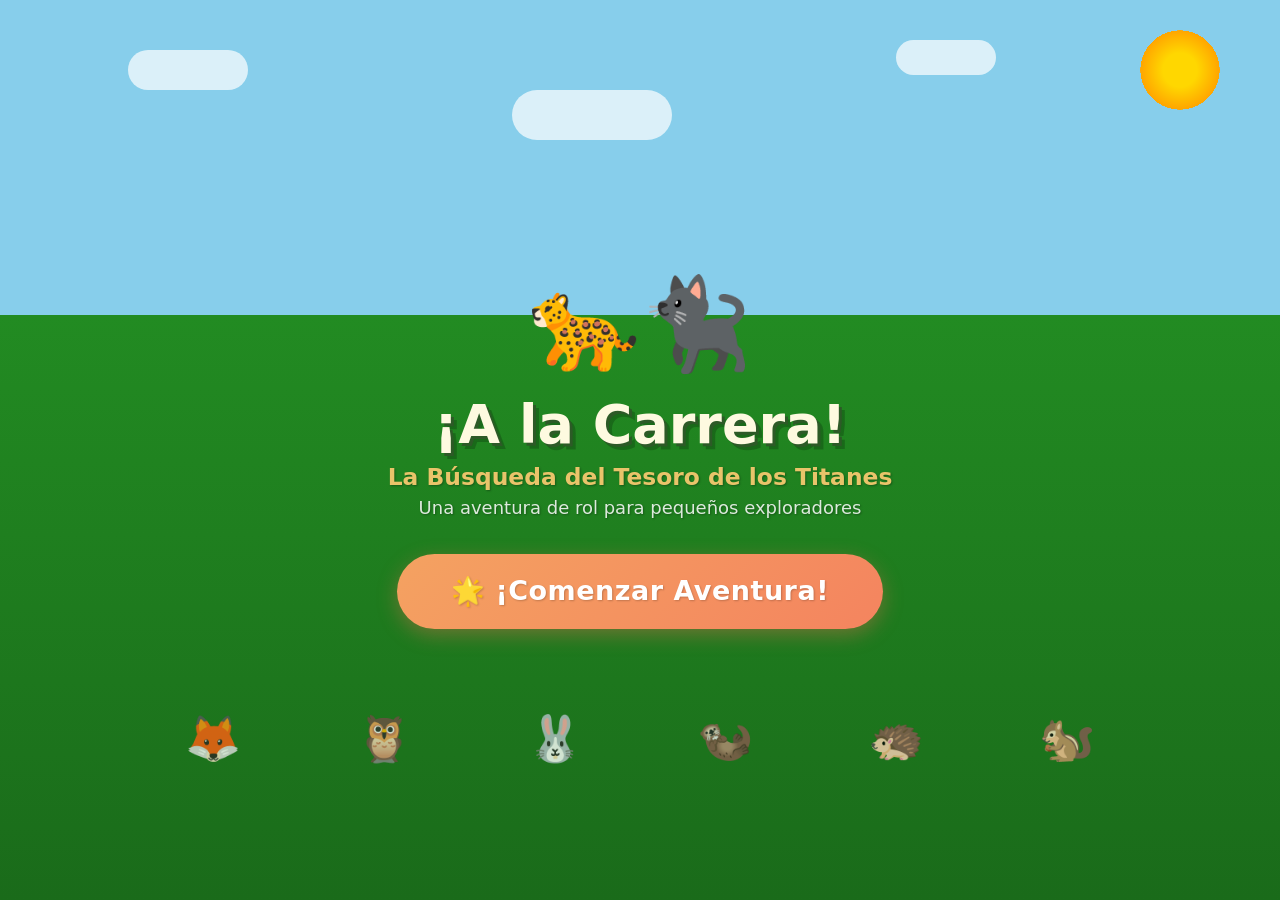
==== index.html @ 9d749896 "feat: add dual GM dashboard + player projection system Transform the game from single-screen to a pr" ====
<!DOCTYPE html>
<html lang="es">
<head>
    <meta charset="UTF-8">
    <meta name="viewport" content="width=device-width, initial-scale=1.0, maximum-scale=1.0, user-scalable=no">
    <title>¡A la Carrera! - Aventura de Rol</title>
    <meta name="description" content="Juego de rol interactivo basado en ¡A la Carrera! (Scurry!) de Devir">
    <meta name="apple-mobile-web-app-capable" content="yes">
    <meta name="apple-mobile-web-app-status-bar-style" content="black-translucent">
    <meta name="theme-color" content="#2d5a27">
    <link rel="icon" href="data:image/svg+xml,<svg xmlns=%22http://www.w3.org/2000/svg%22 viewBox=%220 0 100 100%22><text y=%22.9em%22 font-size=%2290%22>🐆</text></svg>">
    <link rel="stylesheet" href="css/styles.css">
    <link rel="stylesheet" href="css/animations.css">
    <link rel="stylesheet" href="css/characters.css">
    <link rel="stylesheet" href="css/dice.css">
    <link rel="stylesheet" href="css/adventure.css">
    <link rel="stylesheet" href="css/projection.css">
    <link rel="stylesheet" href="css/gm.css">
</head>
<body>

    <!-- ====== PANTALLA DE TÍTULO ====== -->
    <section id="screen-title" class="screen screen-active">
        <div class="title-cloud"></div>
        <div class="title-cloud"></div>
        <div class="title-cloud"></div>
        <div class="title-sun"></div>

        <div class="title-container">
            <span class="title-emoji">🐆🐈‍⬛</span>
            <h1 class="title-main">¡A la Carrera!</h1>
            <p class="title-sub">La Búsqueda del Tesoro de los Titanes</p>
            <p class="title-desc">Una aventura de rol para pequeños exploradores</p>
            <button id="btn-start" class="btn-primary">🌟 ¡Comenzar Aventura!</button>
        </div>

        <div class="title-creatures">
            <span>🦊</span>
            <span>🦉</span>
            <span>🐰</span>
            <span>🦦</span>
            <span>🦔</span>
            <span>🐿️</span>
        </div>
    </section>

    <!-- ====== PANTALLA DE PERSONAJES ====== -->
    <section id="screen-characters" class="screen">
        <div class="content-wrapper">
            <h2 class="section-title">🐾 Elige a tus Bestias 🐾</h2>

            <div class="player-slots">
                <div id="player-slot-1" class="player-slot active-slot">
                    <div class="slot-empty">
                        <div class="slot-number">Jugador 1</div>
                        <div class="slot-hint">Elige un personaje</div>
                    </div>
                </div>
                <div id="player-slot-2" class="player-slot">
                    <div class="slot-empty">
                        <div class="slot-number">Jugador 2</div>
                        <div class="slot-hint">Elige un personaje</div>
                    </div>
                </div>
            </div>

            <div id="character-grid" class="character-grid"></div>

            <div class="start-section">
                <button id="btn-start-adventure" class="btn-start-adventure" disabled>
                    🏁 ¡Formar equipo!
                </button>
            </div>
        </div>
    </section>

    <!-- ====== PANTALLA DE EQUIPO ====== -->
    <section id="screen-team" class="screen">
        <div class="content-wrapper">
            <h2 class="section-title">⚔️ Tu Equipo de Aventura ⚔️</h2>
            <div id="team-summary" class="team-summary"></div>
            <div class="team-actions">
                <button id="btn-back-characters" class="btn-secondary">← Cambiar equipo</button>
                <button id="btn-confirm-team" class="btn-confirm-team">🚀 ¡Empezar la Carrera!</button>
            </div>
        </div>
    </section>

    <!-- ====== PANTALLA DE ESCENA - GM DASHBOARD ====== -->
    <section id="screen-scene" class="screen">
        <!-- Background layer (subtle in GM mode) -->
        <div id="scene-background" class="scene-background" style="opacity: 0.3;"></div>

        <!-- Content layer -->
        <div class="scene-content" style="background: rgba(0,0,0,0.5);">
            <!-- GM Header -->
            <div class="gm-header">
                <div class="gm-header-left">
                    <div id="gm-die-display" class="die-indicator die-d8">🎲 <span>d8</span></div>
                    <div class="clock-container">
                        <span class="clock-label">Reloj:</span>
                        <div id="gm-clock-display"></div>
                    </div>
                    <span id="gm-scene-indicator" class="gm-scene-indicator">Escena 1/5</span>
                </div>
                <div class="gm-header-center">
                    <span id="gm-connection-status" class="connection-status disconnected">🔴 Sin conexión</span>
                    <button id="btn-open-player" class="btn-open-player">📺 Abrir Vista Jugadores</button>
                    <button id="btn-resend-state" class="btn-gm-small" title="Reenviar estado actual al jugador">🔄 Reenviar</button>
                </div>
                <div class="gm-header-right">
                    <button id="btn-mute" class="btn-icon" title="Silenciar">🔊</button>
                </div>
            </div>

            <!-- GM Dashboard -->
            <div class="gm-dashboard">
                <!-- Left Panel: Narrative -->
                <div class="gm-panel-left">
                    <!-- Current Scene -->
                    <div class="gm-card">
                        <div class="gm-card-title">📖 Escena Actual</div>
                        <h3 id="gm-scene-title" style="color: white; margin-bottom: 0.5rem; font-size: 1.1rem;"></h3>
                        <div id="gm-narrative" class="gm-narrative-text"></div>
                        <button id="btn-send-narrative" class="btn-send-narrative">📤 Enviar narrativa a jugadores</button>
                    </div>

                    <!-- GM Notes -->
                    <div class="gm-card">
                        <div class="gm-card-title">📋 Notas del GM</div>
                        <div id="gm-notes" class="gm-notes-text"></div>
                    </div>

                    <!-- Team Tags -->
                    <div class="gm-card">
                        <div class="gm-card-title">🏷️ Tags del Equipo</div>
                        <div id="gm-team-tags" class="gm-team-tags"></div>
                    </div>

                    <!-- Custom Text -->
                    <div class="gm-card">
                        <div class="gm-card-title">✏️ Texto Personalizado</div>
                        <textarea id="gm-custom-text" class="gm-custom-textarea" placeholder="Escribe algo para narrar a los jugadores..."></textarea>
                        <button id="btn-send-custom" class="btn-send-narrative">📤 Enviar texto</button>
                    </div>
                </div>

                <!-- Right Panel: Controls -->
                <div class="gm-panel-right">
                    <!-- Status & Clock -->
                    <div class="gm-card">
                        <div class="gm-card-title">📊 Estado</div>
                        <div class="gm-status-row">
                            <div class="gm-status-item">
                                🎲 Dado: <strong id="gm-current-die">d8</strong>
                            </div>
                            <div class="gm-status-item">
                                ⏰ Reloj:
                                <div id="gm-status-clock" class="clock-container" style="display:inline-flex;gap:0.2rem;"></div>
                            </div>
                            <div class="gm-clock-controls">
                                <button id="btn-clock-fill" class="btn-gm-small">+1</button>
                                <button id="btn-clock-empty" class="btn-gm-small">-1</button>
                                <button id="btn-clock-reset" class="btn-gm-small">↺</button>
                            </div>
                        </div>
                    </div>

                    <!-- Scene Options -->
                    <div class="gm-card">
                        <div class="gm-card-title">🎯 Opciones de la Escena</div>
                        <div id="gm-options"></div>
                    </div>

                    <!-- Dice -->
                    <div class="gm-card">
                        <div class="gm-card-title">🎲 Dados</div>
                        <div id="gm-last-roll"></div>
                        <div class="gm-dice-controls">
                            <button id="btn-roll-dice" class="btn-roll-dice">🎲 Tirar dado</button>
                            <label class="gm-advantage-check">
                                <input type="checkbox" id="gm-advantage-check"> Ventaja
                            </label>
                        </div>
                        <div class="gm-manual-results">
                            <span style="font-size:0.7rem;color:rgba(255,255,255,0.4);margin-right:0.3rem;">Manual:</span>
                            <button class="btn-manual-result btn-manual-critico" data-result="critico">⭐ Crítico</button>
                            <button class="btn-manual-result btn-manual-exito" data-result="exito">✅ Éxito</button>
                            <button class="btn-manual-result btn-manual-complicacion" data-result="complicacion">⚠️ Complicación</button>
                            <button class="btn-manual-result btn-manual-juerga" data-result="juerga">🎪 Juerga</button>
                        </div>
                        <div id="gm-dice-history" class="gm-dice-history" style="margin-top:0.5rem;"></div>
                    </div>

                    <!-- Navigation -->
                    <div class="gm-card">
                        <div class="gm-card-title">🧭 Navegación</div>
                        <div class="gm-nav-row">
                            <select id="gm-scene-select" class="gm-scene-select">
                                <option value="scene1">1 - El Mapa Misterioso</option>
                                <option value="scene2">2 - El Río Rugiente</option>
                                <option value="scene3">3 - El Túnel de los Susurros</option>
                                <option value="scene4">4 - La Guarida del Tejón</option>
                                <option value="scene5">5 - El Tesoro de los Titanes</option>
                                <option value="victoria">🏆 Victoria</option>
                            </select>
                            <button id="btn-go-scene" class="btn-go-scene">Ir →</button>
                        </div>
                    </div>

                    <!-- Quick Actions -->
                    <div class="gm-card">
                        <div class="gm-card-title">⚡ Acciones Rápidas</div>
                        <div class="gm-quick-actions">
                            <button class="btn-quick" id="btn-quick-confetti">🎉 Confetti</button>
                            <button class="btn-quick" id="btn-quick-triumph">🎺 Fanfarria</button>
                            <button class="btn-quick" id="btn-quick-success">✅ Éxito SFX</button>
                            <button class="btn-quick" id="btn-quick-failure">⚠️ Fallo SFX</button>
                            <button class="btn-quick" id="btn-quick-hijinx">🎪 Juerga SFX</button>
                            <button class="btn-quick" id="btn-quick-critical">⭐ Crítico SFX</button>
                            <button class="btn-quick" id="btn-quick-transition">🎵 Transición</button>
                            <button class="btn-quick" id="btn-quick-suspense">😨 Suspenso</button>
                        </div>
                        <div class="gm-quick-actions" style="margin-top:0.4rem;">
                            <button class="btn-quick btn-ambient" data-ambient="forest">🌲 Bosque</button>
                            <button class="btn-quick btn-ambient" data-ambient="river">🌊 Río</button>
                            <button class="btn-quick btn-ambient" data-ambient="tunnel">🌑 Túnel</button>
                            <button class="btn-quick btn-ambient" data-ambient="den">🦡 Guarida</button>
                            <button class="btn-quick btn-ambient" data-ambient="treasure">💎 Tesoro</button>
                            <button class="btn-quick btn-ambient" data-ambient="victory">🏆 Victoria</button>
                        </div>
                    </div>

                    <!-- Juergas Library -->
                    <div class="gm-card">
                        <div class="gm-card-title">🎪 Biblioteca de Juergas</div>
                        <div id="gm-juergas" class="gm-quick-actions"></div>
                    </div>

                    <!-- Game Log -->
                    <div class="gm-card">
                        <div class="gm-card-title">📜 Registro</div>
                        <div id="gm-log" class="gm-log"></div>
                    </div>
                </div>
            </div>

            <!-- Bottom Bar -->
            <div class="gm-bottom-bar">
                <div class="gm-volume-controls">
                    <div class="gm-volume-group">
                        <span class="gm-volume-label">🎵 Ambiente</span>
                        <input type="range" id="ambient-volume" class="gm-volume-slider" min="0" max="100" value="30">
                    </div>
                    <div class="gm-volume-group">
                        <span class="gm-volume-label">🔔 SFX</span>
                        <input type="range" id="sfx-volume" class="gm-volume-slider" min="0" max="100" value="50">
                    </div>
                </div>
                <div class="gm-shortcuts">
                    <kbd>Espacio</kbd> Dado &nbsp; <kbd>N</kbd> Narrativa &nbsp; <kbd>C</kbd> Opciones &nbsp; <kbd>R</kbd> Reenviar &nbsp; <kbd>M</kbd> Mute &nbsp; <kbd>1</kbd>-<kbd>5</kbd> Escena
                </div>
            </div>
        </div>

        <!-- Confetti overlay (for GM preview) -->
        <div id="confetti-container"></div>
    </section>

    <!-- Scripts -->
    <script src="js/data/bestiary.js"></script>
    <script src="js/data/scenes.js"></script>
    <script src="js/audio.js"></script>
    <script src="js/dice.js"></script>
    <script src="js/clock.js"></script>
    <script src="js/characters.js"></script>
    <script src="js/sync.js"></script>
    <script src="js/adventure.js"></script>
    <script src="js/app.js"></script>
</body>
</html>
---- css/styles.css ----
/* === Variables y Reset Global === */
:root {
    --green-dark: #2d5a27;
    --green-mid: #4a7c3f;
    --green-light: #7fb069;
    --gold: #f4a261;
    --gold-light: #e9c46a;
    --blue-dark: #1a1a2e;
    --blue-mid: #16213e;
    --blue-light: #457b9d;
    --red: #e76f51;
    --red-light: #f4845f;
    --purple: #6c3d8e;
    --white: #fefae0;
    --white-pure: #ffffff;
    --text: #264653;
    --text-light: #5a7d8f;
    --shadow: rgba(0, 0, 0, 0.15);
    --radius: 16px;
    --radius-sm: 10px;
    --font: 'Segoe UI', 'Comic Sans MS', 'Trebuchet MS', system-ui, sans-serif;
}

*, *::before, *::after {
    box-sizing: border-box;
    margin: 0;
    padding: 0;
}

html {
    font-size: 18px;
    scroll-behavior: smooth;
}

body {
    font-family: var(--font);
    background: linear-gradient(135deg, var(--green-dark) 0%, var(--green-mid) 50%, var(--green-light) 100%);
    color: var(--text);
    min-height: 100vh;
    overflow-x: hidden;
    -webkit-font-smoothing: antialiased;
}

/* === Screen System === */
.screen {
    display: none;
    min-height: 100vh;
    flex-direction: column;
    animation: fadeIn 0.4s ease-out;
}

.screen-active {
    display: flex;
}

/* === Buttons Base === */
button {
    font-family: var(--font);
    cursor: pointer;
    border: none;
    outline: none;
    transition: transform 0.15s, box-shadow 0.15s, opacity 0.15s;
    -webkit-tap-highlight-color: transparent;
}

button:active:not(:disabled) {
    transform: scale(0.95);
}

button:disabled {
    opacity: 0.4;
    cursor: not-allowed;
}

/* === Title Screen === */
#screen-title {
    justify-content: center;
    align-items: center;
    text-align: center;
    background: linear-gradient(180deg, #87CEEB 0%, #87CEEB 35%, #228B22 35%, #1a6b1a 100%);
    padding: 2rem;
    position: relative;
    overflow: hidden;
}

.title-container {
    z-index: 2;
    position: relative;
}

.title-emoji {
    font-size: 5rem;
    margin-bottom: 1rem;
    animation: bounce 2s infinite;
    display: block;
}

.title-main {
    font-size: 3rem;
    font-weight: 900;
    color: var(--white);
    text-shadow: 3px 3px 0 var(--green-dark), 6px 6px 0 rgba(0,0,0,0.2);
    margin-bottom: 0.5rem;
    line-height: 1.1;
}

.title-sub {
    font-size: 1.3rem;
    color: var(--gold-light);
    font-weight: 600;
    margin-bottom: 0.3rem;
    text-shadow: 1px 1px 2px rgba(0,0,0,0.3);
}

.title-desc {
    font-size: 1rem;
    color: rgba(255,255,255,0.85);
    margin-bottom: 2rem;
    text-shadow: 1px 1px 2px rgba(0,0,0,0.3);
}

.btn-primary {
    background: linear-gradient(135deg, var(--gold) 0%, var(--red-light) 100%);
    color: white;
    font-size: 1.5rem;
    font-weight: 800;
    padding: 1.2rem 3rem;
    border-radius: 50px;
    box-shadow: 0 6px 20px rgba(231, 111, 81, 0.4);
    text-shadow: 1px 1px 2px rgba(0,0,0,0.2);
    letter-spacing: 0.5px;
}

.btn-primary:hover:not(:disabled) {
    transform: scale(1.05);
    box-shadow: 0 8px 25px rgba(231, 111, 81, 0.5);
}

/* Sun decoration */
.title-sun {
    position: absolute;
    top: 30px;
    right: 60px;
    width: 80px;
    height: 80px;
    background: radial-gradient(circle, #FFD700 30%, #FFA500 70%, transparent 70%);
    border-radius: 50%;
    z-index: 1;
    animation: glow 3s infinite alternate;
}

/* Cloud decorations */
.title-cloud {
    position: absolute;
    background: white;
    border-radius: 50px;
    z-index: 1;
    opacity: 0.7;
}

.title-cloud:nth-child(1) {
    width: 120px; height: 40px; top: 50px; left: 10%;
    animation: floatCloud 15s linear infinite;
}

.title-cloud:nth-child(2) {
    width: 160px; height: 50px; top: 90px; left: 40%;
    animation: floatCloud 20s linear infinite;
    animation-delay: -5s;
}

.title-cloud:nth-child(3) {
    width: 100px; height: 35px; top: 40px; left: 70%;
    animation: floatCloud 18s linear infinite;
    animation-delay: -10s;
}

/* Forest footer creatures */
.title-creatures {
    position: absolute;
    bottom: 15%;
    left: 0;
    right: 0;
    font-size: 2.5rem;
    z-index: 1;
    display: flex;
    justify-content: space-around;
    padding: 0 10%;
    opacity: 0.8;
}

/* === Shared Layout === */
.content-wrapper {
    max-width: 900px;
    margin: 0 auto;
    padding: 1.5rem;
    width: 100%;
}

.section-title {
    font-size: 1.8rem;
    font-weight: 800;
    color: var(--white);
    text-align: center;
    text-shadow: 2px 2px 0 rgba(0,0,0,0.2);
    margin-bottom: 1.5rem;
}

/* === Scrollbar === */
::-webkit-scrollbar {
    width: 8px;
}

::-webkit-scrollbar-track {
    background: rgba(0,0,0,0.1);
    border-radius: 4px;
}

::-webkit-scrollbar-thumb {
    background: rgba(0,0,0,0.3);
    border-radius: 4px;
}

/* === Footer === */
.game-credits {
    text-align: center;
    padding: 1rem;
    color: rgba(255,255,255,0.5);
    font-size: 0.75rem;
}

/* === Confetti Container === */
#confetti-container {
    display: none;
    position: fixed;
    top: 0;
    left: 0;
    width: 100%;
    height: 100%;
    pointer-events: none;
    z-index: 1000;
    overflow: hidden;
}
---- css/animations.css ----
/* === Animaciones === */

@keyframes fadeIn {
    from { opacity: 0; }
    to { opacity: 1; }
}

@keyframes fadeOut {
    from { opacity: 1; }
    to { opacity: 0; }
}

@keyframes slideUp {
    from { opacity: 0; transform: translateY(20px); }
    to { opacity: 1; transform: translateY(0); }
}

@keyframes popIn {
    0% { opacity: 0; transform: scale(0.5); }
    70% { transform: scale(1.1); }
    100% { opacity: 1; transform: scale(1); }
}

@keyframes bounce {
    0%, 100% { transform: translateY(0); }
    50% { transform: translateY(-12px); }
}

@keyframes pulse {
    0%, 100% { opacity: 1; }
    50% { opacity: 0.7; }
}

@keyframes glow {
    from { box-shadow: 0 0 20px rgba(255, 215, 0, 0.4); }
    to { box-shadow: 0 0 40px rgba(255, 215, 0, 0.8); }
}

@keyframes shake {
    0%, 100% { transform: translateX(0); }
    10%, 50%, 90% { transform: translateX(-4px); }
    30%, 70% { transform: translateX(4px); }
}

@keyframes jiggle {
    0%, 100% { transform: rotate(0deg); }
    25% { transform: rotate(-5deg); }
    75% { transform: rotate(5deg); }
}

@keyframes dieRoll {
    0% { transform: rotate(0deg) scale(1); }
    25% { transform: rotate(90deg) scale(0.9); }
    50% { transform: rotate(180deg) scale(1.1); }
    75% { transform: rotate(270deg) scale(0.9); }
    100% { transform: rotate(360deg) scale(1); }
}

@keyframes clockPulse {
    0% { transform: scale(1); }
    50% { transform: scale(1.4); box-shadow: 0 0 15px rgba(244, 162, 97, 0.8); }
    100% { transform: scale(1); }
}

@keyframes sway {
    0%, 100% { transform: translateX(0); }
    50% { transform: translateX(10px); }
}

@keyframes waveFlow {
    0% { transform: translateX(-100%); }
    100% { transform: translateX(100%); }
}

@keyframes firefly {
    0%, 100% { opacity: 0.2; transform: translate(0, 0); }
    25% { opacity: 0.8; transform: translate(10px, -15px); }
    50% { opacity: 0.3; transform: translate(20px, 5px); }
    75% { opacity: 0.9; transform: translate(-5px, -10px); }
}

@keyframes grumble {
    0%, 100% { transform: translateX(-50%) rotate(0); }
    25% { transform: translateX(-50%) rotate(-3deg); }
    75% { transform: translateX(-50%) rotate(3deg); }
}

@keyframes sparkle {
    0%, 100% { opacity: 0.3; transform: translate(-50%, -50%) scale(1); }
    50% { opacity: 0.8; transform: translate(-50%, -50%) scale(1.2); }
}

@keyframes treasureGlow {
    from { filter: brightness(0.9); }
    to { filter: brightness(1.1); }
}

@keyframes twinkle {
    from { opacity: 0.3; }
    to { opacity: 0.7; }
}

@keyframes blink {
    0%, 50% { opacity: 1; }
    51%, 100% { opacity: 0; }
}

@keyframes floatCloud {
    from { transform: translateX(-200px); }
    to { transform: translateX(calc(100vw + 200px)); }
}

/* === Floating Leaves === */
@keyframes leafFall {
    0% {
        transform: translateY(-20px) rotate(0deg) translateX(0);
        opacity: 0;
    }
    10% {
        opacity: 0.7;
    }
    50% {
        transform: translateY(50vh) rotate(180deg) translateX(40px);
    }
    100% {
        transform: translateY(100vh) rotate(360deg) translateX(-20px);
        opacity: 0;
    }
}

.floating-leaf {
    position: absolute;
    top: -20px;
    animation: leafFall linear infinite;
    pointer-events: none;
    z-index: 1;
}

/* === Fireflies === */
@keyframes fireflyGlow {
    0%, 100% {
        opacity: 0;
        transform: translate(0, 0) scale(0.5);
        box-shadow: none;
    }
    30% {
        opacity: 1;
        transform: translate(8px, -12px) scale(1);
        box-shadow: 0 0 8px 3px rgba(200, 255, 100, 0.6);
    }
    50% {
        opacity: 0.6;
        transform: translate(15px, -5px) scale(0.8);
    }
    70% {
        opacity: 1;
        transform: translate(-5px, -15px) scale(1);
        box-shadow: 0 0 10px 4px rgba(200, 255, 100, 0.8);
    }
}

.bg-firefly {
    position: absolute;
    width: 6px;
    height: 6px;
    border-radius: 50%;
    background: #c8ff64;
    animation: fireflyGlow ease-in-out infinite;
    pointer-events: none;
    z-index: 1;
}

/* === Sparkles === */
@keyframes sparkleFloat {
    0%, 100% {
        opacity: 0;
        transform: scale(0.5) translateY(0);
    }
    30% {
        opacity: 1;
        transform: scale(1.2) translateY(-10px);
    }
    60% {
        opacity: 0.7;
        transform: scale(0.9) translateY(-20px);
    }
}

.bg-sparkle {
    position: absolute;
    animation: sparkleFloat ease-in-out infinite;
    pointer-events: none;
    z-index: 1;
}

/* === Water Splashes === */
@keyframes splashUp {
    0%, 100% {
        opacity: 0;
        transform: translateY(0) scale(0.5);
    }
    30% {
        opacity: 0.8;
        transform: translateY(-20px) scale(1);
    }
    60% {
        opacity: 0.4;
        transform: translateY(-30px) scale(0.8);
    }
}

.bg-splash {
    position: absolute;
    animation: splashUp ease-in-out infinite;
    pointer-events: none;
    z-index: 1;
    font-size: 1.2rem;
}

/* === Stars === */
@keyframes starTwinkle {
    0%, 100% { opacity: 0.1; transform: scale(0.6); }
    50% { opacity: 1; transform: scale(1.3); }
}

.bg-star {
    position: absolute;
    animation: starTwinkle ease-in-out infinite;
    pointer-events: none;
    z-index: 1;
}

/* === Scene Transition === */
.scene-transitioning {
    opacity: 0;
    transition: opacity 0.3s ease;
}

.scene-content {
    transition: opacity 0.3s ease;
}

/* === Confetti === */
.confetti-piece {
    position: absolute;
    top: -10px;
    border-radius: 2px;
    animation: confettiFall linear forwards;
}

.confetti-circle {
    border-radius: 50%;
}

.confetti-strip {
    border-radius: 1px;
    width: 4px !important;
    height: 12px !important;
}

@keyframes confettiFall {
    0% {
        transform: translateY(0) rotate(0deg) scale(1);
        opacity: 1;
    }
    25% {
        transform: translateY(25vh) rotate(180deg) translateX(30px) scale(1.1);
    }
    50% {
        transform: translateY(50vh) rotate(360deg) translateX(-20px) scale(0.9);
    }
    75% {
        transform: translateY(75vh) rotate(540deg) translateX(15px) scale(0.8);
        opacity: 0.7;
    }
    100% {
        transform: translateY(100vh) rotate(720deg) translateX(-10px) scale(0.5);
        opacity: 0;
    }
}

/* === Screen Transitions === */
.screen {
    animation: fadeIn 0.4s ease-out;
}

/* === Choice button slide in === */
#scene-choices {
    transition: opacity 0.5s ease;
}
---- css/characters.css ----
/* === Character Creator Screen === */
#screen-characters {
    background: linear-gradient(180deg, var(--green-dark) 0%, var(--green-mid) 100%);
    padding-bottom: 2rem;
}

/* === Player Slots === */
.player-slots {
    display: flex;
    gap: 1rem;
    margin-bottom: 1.5rem;
    justify-content: center;
}

.player-slot {
    flex: 1;
    max-width: 220px;
    min-height: 120px;
    border-radius: var(--radius);
    border: 3px dashed rgba(255,255,255,0.4);
    display: flex;
    align-items: center;
    justify-content: center;
    cursor: pointer;
    transition: all 0.3s;
    background: rgba(255,255,255,0.05);
}

.player-slot.active-slot {
    border-color: var(--gold);
    border-style: solid;
    box-shadow: 0 0 15px rgba(244, 162, 97, 0.4);
}

.player-slot.has-character {
    border-style: solid;
    border-color: var(--animal-color, var(--gold));
    background: rgba(255,255,255,0.1);
}

.slot-empty {
    text-align: center;
    color: rgba(255,255,255,0.6);
}

.slot-number {
    font-size: 1rem;
    font-weight: 700;
    margin-bottom: 0.3rem;
}

.slot-hint {
    font-size: 0.8rem;
    opacity: 0.7;
}

.slot-filled {
    text-align: center;
    padding: 0.8rem;
}

.slot-emoji {
    font-size: 2.5rem;
    display: block;
    margin-bottom: 0.3rem;
}

.slot-name {
    font-size: 1.1rem;
    font-weight: 700;
    color: var(--white);
}

.slot-species {
    font-size: 0.8rem;
    color: rgba(255,255,255,0.7);
}

/* === Character Grid === */
.character-grid {
    display: grid;
    grid-template-columns: repeat(auto-fill, minmax(180px, 1fr));
    gap: 1rem;
    margin-bottom: 1.5rem;
}

/* === Character Cards === */
.character-card {
    background: linear-gradient(145deg, var(--animal-color-light, #fff) 0%, white 100%);
    border-radius: var(--radius);
    padding: 1.2rem;
    text-align: center;
    cursor: pointer;
    transition: all 0.25s;
    border: 3px solid transparent;
    box-shadow: 0 4px 12px var(--shadow);
    position: relative;
    overflow: hidden;
}

.character-card::before {
    content: '';
    position: absolute;
    top: 0;
    left: 0;
    right: 0;
    height: 4px;
    background: var(--animal-color, var(--gold));
}

.character-card:hover {
    transform: translateY(-4px);
    box-shadow: 0 8px 20px var(--shadow);
    border-color: var(--animal-color, var(--gold));
}

.character-card.selected {
    border-color: var(--animal-color, var(--gold));
    box-shadow: 0 0 0 3px var(--animal-color, var(--gold)), 0 8px 20px var(--shadow);
    transform: translateY(-4px);
}

.card-emoji {
    font-size: 3.5rem;
    margin-bottom: 0.5rem;
    display: block;
}

.card-name {
    font-size: 1.2rem;
    font-weight: 800;
    color: var(--text);
    margin-bottom: 0.2rem;
}

.card-species {
    font-size: 0.85rem;
    color: var(--text-light);
    font-weight: 600;
    margin-bottom: 0.3rem;
}

.card-desc {
    font-size: 0.8rem;
    color: var(--text-light);
    line-height: 1.3;
}

.card-badge {
    position: absolute;
    top: 10px;
    right: 10px;
    background: var(--gold);
    color: white;
    font-size: 0.65rem;
    font-weight: 700;
    padding: 3px 8px;
    border-radius: 20px;
    box-shadow: 0 2px 6px rgba(0,0,0,0.15);
}

/* === Start Button === */
.start-section {
    text-align: center;
    padding-top: 0.5rem;
}

.btn-start-adventure {
    background: linear-gradient(135deg, var(--gold) 0%, var(--red) 100%);
    color: white;
    font-size: 1.3rem;
    font-weight: 800;
    padding: 1rem 2.5rem;
    border-radius: 50px;
    box-shadow: 0 6px 20px rgba(231, 111, 81, 0.4);
}

.btn-start-adventure:hover:not(:disabled) {
    transform: scale(1.05);
}

/* === Team Summary Screen === */
#screen-team {
    background: linear-gradient(180deg, var(--green-dark) 0%, var(--blue-dark) 100%);
    justify-content: center;
    padding: 2rem;
}

.team-summary {
    display: flex;
    gap: 1.5rem;
    margin-bottom: 2rem;
    flex-wrap: wrap;
    justify-content: center;
}

.team-card {
    background: white;
    border-radius: var(--radius);
    padding: 1.5rem;
    flex: 1;
    min-width: 280px;
    max-width: 400px;
    box-shadow: 0 8px 24px var(--shadow);
    border-top: 5px solid var(--animal-color, var(--gold));
}

.team-card-header {
    display: flex;
    align-items: center;
    gap: 1rem;
    margin-bottom: 1rem;
    padding-bottom: 1rem;
    border-bottom: 2px solid var(--animal-color-light, #eee);
}

.team-emoji {
    font-size: 3rem;
}

.team-card-header h3 {
    font-size: 1.2rem;
    color: var(--text);
    margin-bottom: 0.2rem;
}

.team-guild {
    font-size: 0.8rem;
    color: var(--text-light);
    font-style: italic;
}

.team-tags {
    display: flex;
    flex-direction: column;
    gap: 0.6rem;
}

.tag {
    display: flex;
    align-items: flex-start;
    gap: 0.6rem;
    padding: 0.5rem;
    border-radius: var(--radius-sm);
    background: rgba(0,0,0,0.03);
}

.tag-icon {
    font-size: 1.3rem;
    flex-shrink: 0;
}

.tag strong {
    color: var(--text);
    font-size: 0.85rem;
}

.tag small {
    color: var(--text-light);
    font-size: 0.75rem;
}

.team-actions {
    text-align: center;
    display: flex;
    gap: 1rem;
    justify-content: center;
    flex-wrap: wrap;
}

.btn-confirm-team {
    background: linear-gradient(135deg, var(--gold) 0%, var(--red) 100%);
    color: white;
    font-size: 1.4rem;
    font-weight: 800;
    padding: 1rem 2.5rem;
    border-radius: 50px;
    box-shadow: 0 6px 20px rgba(231, 111, 81, 0.4);
}

.btn-confirm-team:hover {
    transform: scale(1.05);
}

.btn-secondary {
    background: rgba(255,255,255,0.15);
    color: white;
    font-size: 1rem;
    font-weight: 600;
    padding: 0.8rem 1.5rem;
    border-radius: 50px;
    border: 2px solid rgba(255,255,255,0.3);
}

.btn-secondary:hover {
    background: rgba(255,255,255,0.25);
}

/* Responsive */
@media (max-width: 600px) {
    .character-grid {
        grid-template-columns: repeat(2, 1fr);
        gap: 0.8rem;
    }

    .card-emoji {
        font-size: 2.5rem;
    }

    .card-desc {
        display: none;
    }

    .player-slots {
        flex-direction: row;
    }

    .team-summary {
        flex-direction: column;
        align-items: center;
    }
}
---- css/dice.css ----
/* === Dice System === */
.dice-area {
    text-align: center;
    padding: 1rem 0;
    min-height: 60px;
}

.dice-area.active {
    padding: 1.5rem;
    background: rgba(0,0,0,0.15);
    border-radius: var(--radius);
    margin: 1rem 0;
}

/* === Die Element === */
.die {
    display: inline-flex;
    flex-direction: column;
    align-items: center;
    justify-content: center;
    width: 100px;
    height: 100px;
    background: linear-gradient(145deg, #ffffff 0%, #e8e8e8 100%);
    border-radius: 16px;
    box-shadow: 0 6px 20px rgba(0,0,0,0.2), inset 0 2px 4px rgba(255,255,255,0.8);
    font-weight: 900;
    position: relative;
    margin: 0 auto 1rem;
}

.die-label {
    font-size: 0.75rem;
    color: var(--text-light);
    text-transform: uppercase;
    letter-spacing: 1px;
    margin-bottom: 0.2rem;
}

.die-value {
    font-size: 2.5rem;
    color: var(--text);
    line-height: 1;
}

/* Rolling animation */
.die.rolling {
    animation: dieRoll 0.8s ease-in-out infinite;
}

/* Result states */
.die.settled.result-critico {
    background: linear-gradient(145deg, #ffd700 0%, #ff8c00 100%);
    box-shadow: 0 0 30px rgba(255, 215, 0, 0.5);
}

.die.settled.result-critico .die-value {
    color: white;
    text-shadow: 0 2px 4px rgba(0,0,0,0.3);
}

.die.settled.result-exito {
    background: linear-gradient(145deg, #4ade80 0%, #22c55e 100%);
    box-shadow: 0 0 20px rgba(34, 197, 94, 0.4);
}

.die.settled.result-exito .die-value {
    color: white;
}

.die.settled.result-complicacion {
    background: linear-gradient(145deg, #fbbf24 0%, #f59e0b 100%);
    box-shadow: 0 0 20px rgba(245, 158, 11, 0.4);
}

.die.settled.result-complicacion .die-value {
    color: white;
}

.die.settled.result-juerga {
    background: linear-gradient(145deg, #c084fc 0%, #a855f7 100%);
    box-shadow: 0 0 20px rgba(168, 85, 247, 0.4);
    animation: jiggle 0.5s ease-in-out 2;
}

.die.settled.result-juerga .die-value {
    color: white;
}

/* === Dice Result Banner === */
.dice-result {
    font-size: 1.6rem;
    font-weight: 900;
    padding: 0.5rem 1rem;
    border-radius: var(--radius-sm);
    display: inline-flex;
    align-items: center;
    gap: 0.5rem;
    margin-top: 0.5rem;
    animation: popIn 0.3s ease-out;
}

.dice-result.result-critico {
    color: #92400e;
    background: rgba(255, 215, 0, 0.2);
}

.dice-result.result-exito {
    color: #166534;
    background: rgba(34, 197, 94, 0.2);
}

.dice-result.result-complicacion {
    color: #92400e;
    background: rgba(245, 158, 11, 0.2);
}

.dice-result.result-juerga {
    color: #6b21a8;
    background: rgba(168, 85, 247, 0.2);
}

.result-emoji {
    font-size: 1.8rem;
}

/* === Advantage Badge === */
.advantage-badge {
    font-size: 0.85rem;
    font-weight: 700;
    color: var(--gold);
    background: rgba(244, 162, 97, 0.15);
    padding: 0.3rem 0.8rem;
    border-radius: 20px;
    display: inline-block;
    margin-bottom: 0.5rem;
    animation: pulse 1s ease-in-out 3;
}

/* === Dice Detail (advantage view) === */
.dice-detail {
    font-size: 0.8rem;
    color: rgba(255,255,255,0.7);
    margin-top: 0.5rem;
}

/* === Clock Display === */
.clock-container {
    display: flex;
    align-items: center;
    gap: 0.5rem;
}

.clock-label {
    font-size: 0.75rem;
    color: rgba(255,255,255,0.6);
    font-weight: 600;
}

#clock-display {
    display: flex;
    gap: 4px;
}

.clock-segment {
    width: 20px;
    height: 20px;
    border-radius: 50%;
    border: 2.5px solid rgba(255,255,255,0.5);
    background: transparent;
    transition: all 0.3s;
}

.clock-segment.filled {
    background: var(--gold);
    border-color: var(--gold);
    box-shadow: 0 0 8px rgba(244, 162, 97, 0.5);
}

.clock-segment.just-filled {
    animation: clockPulse 0.5s ease-out;
}

/* === Die Indicator === */
.die-indicator {
    display: flex;
    align-items: center;
    gap: 0.3rem;
    font-size: 1rem;
    font-weight: 700;
    color: white;
    background: rgba(255,255,255,0.15);
    padding: 0.3rem 0.8rem;
    border-radius: 20px;
}

.die-indicator span {
    font-size: 0.85rem;
}

.die-indicator.die-d8 { background: rgba(34, 197, 94, 0.3); }
.die-indicator.die-d6 { background: rgba(245, 158, 11, 0.3); }
.die-indicator.die-d4 { background: rgba(231, 111, 81, 0.3); }
---- css/adventure.css ----
/* === Scene Screen === */
#screen-scene {
    position: relative;
    overflow: hidden;
    min-height: 100vh;
}

/* === Scene Background === */
.scene-background {
    position: fixed;
    top: 0;
    left: 0;
    right: 0;
    bottom: 0;
    z-index: 0;
    transition: opacity 0.8s ease;
}

/* Forest Clearing */
.bg-forest-clearing {
    background: linear-gradient(180deg,
        #87CEEB 0%, #87CEEB 30%,
        #4a7c3f 30%, #2d5a27 60%,
        #1a4a14 100%);
}

.bg-forest-clearing::before {
    content: '🌿🌳🌿🌲🌿🌳🌿';
    position: absolute;
    bottom: 30%;
    left: 0;
    right: 0;
    text-align: center;
    font-size: 3rem;
    letter-spacing: 1rem;
    opacity: 0.4;
    animation: sway 4s ease-in-out infinite;
}

.bg-forest-clearing::after {
    content: '';
    position: absolute;
    top: 10%;
    right: 15%;
    width: 60px;
    height: 60px;
    background: radial-gradient(circle, #FFD700 30%, #FFA500 60%, transparent 70%);
    border-radius: 50%;
    animation: glow 3s infinite alternate;
}

/* River */
.bg-river {
    background: linear-gradient(180deg,
        #87CEEB 0%, #87CEEB 25%,
        #4a7c3f 25%, #2d5a27 45%,
        #2196F3 45%, #1565C0 65%,
        #2d5a27 65%, #1a4a14 100%);
}

.bg-river::before {
    content: '';
    position: absolute;
    top: 45%;
    left: 0;
    right: 0;
    height: 20%;
    background: linear-gradient(90deg,
        transparent 0%, rgba(255,255,255,0.2) 25%,
        transparent 50%, rgba(255,255,255,0.15) 75%, transparent 100%);
    animation: waveFlow 3s linear infinite;
}

.bg-river::after {
    content: '🪨 🪨 🪨 🪨';
    position: absolute;
    top: 50%;
    left: 0;
    right: 0;
    text-align: center;
    font-size: 2rem;
    letter-spacing: 2rem;
    opacity: 0.5;
}

/* Tunnel */
.bg-tunnel {
    background: radial-gradient(ellipse at center,
        #1a2a1a 0%, #0d150d 40%, #050a05 100%);
}

.bg-tunnel::before {
    content: '✨';
    position: absolute;
    top: 30%;
    left: 20%;
    font-size: 1rem;
    animation: firefly 3s ease-in-out infinite;
}

.bg-tunnel::after {
    content: '✨';
    position: absolute;
    top: 60%;
    right: 25%;
    font-size: 0.8rem;
    animation: firefly 4s ease-in-out infinite 1s;
}

/* Den */
.bg-den {
    background: radial-gradient(ellipse at center bottom,
        #8B4513 0%, #654321 40%, #3d2914 70%, #1a1208 100%);
}

.bg-den::before {
    content: '🦡';
    position: absolute;
    bottom: 25%;
    left: 50%;
    transform: translateX(-50%);
    font-size: 4rem;
    animation: grumble 2s ease-in-out infinite;
    opacity: 0.3;
}

/* Treasure */
.bg-treasure {
    background: radial-gradient(ellipse at center,
        #FFD700 0%, #DAA520 20%, #8B6914 40%,
        #2d5a27 60%, #1a4a14 100%);
    animation: treasureGlow 2s ease-in-out infinite alternate;
}

.bg-treasure::before {
    content: '✨💎✨';
    position: absolute;
    top: 50%;
    left: 50%;
    transform: translate(-50%, -50%);
    font-size: 3rem;
    animation: sparkle 1.5s ease-in-out infinite;
    opacity: 0.3;
}

/* Victory */
.bg-victory {
    background: linear-gradient(180deg,
        #1a1a2e 0%, #16213e 30%,
        #0f3460 60%, #533483 100%);
}

.bg-victory::before {
    content: '⭐🌟⭐🌟⭐🌟⭐';
    position: absolute;
    top: 10%;
    left: 0;
    right: 0;
    text-align: center;
    font-size: 2rem;
    letter-spacing: 1rem;
    animation: twinkle 1s ease-in-out infinite alternate;
    opacity: 0.5;
}

/* === Scene Content === */
.scene-content {
    position: relative;
    z-index: 1;
    min-height: 100vh;
    display: flex;
    flex-direction: column;
}

/* === Status Bar === */
.status-bar {
    display: flex;
    align-items: center;
    justify-content: space-between;
    padding: 0.8rem 1.2rem;
    background: rgba(0, 0, 0, 0.5);
    backdrop-filter: blur(10px);
    -webkit-backdrop-filter: blur(10px);
    gap: 1rem;
    flex-wrap: wrap;
}

.status-left {
    display: flex;
    align-items: center;
    gap: 1rem;
}

.status-right {
    display: flex;
    align-items: center;
    gap: 0.8rem;
}

#scene-counter {
    font-size: 0.85rem;
    font-weight: 700;
    color: rgba(255,255,255,0.8);
}

/* Status buttons */
.btn-icon {
    background: rgba(255,255,255,0.15);
    color: white;
    width: 36px;
    height: 36px;
    border-radius: 50%;
    display: flex;
    align-items: center;
    justify-content: center;
    font-size: 1.1rem;
    padding: 0;
}

.btn-icon:hover {
    background: rgba(255,255,255,0.25);
}

/* === Scene Main Area === */
.scene-main {
    flex: 1;
    display: flex;
    flex-direction: column;
    padding: 1.5rem;
    max-width: 800px;
    margin: 0 auto;
    width: 100%;
}

/* Scene Title */
#scene-title {
    font-size: 1.6rem;
    font-weight: 800;
    color: white;
    text-shadow: 2px 2px 4px rgba(0,0,0,0.5);
    text-align: center;
    margin-bottom: 1rem;
    animation: fadeIn 0.5s ease-out;
}

/* Narrative Text */
#scene-narrative {
    font-size: 1.15rem;
    line-height: 1.7;
    color: white;
    background: rgba(0, 0, 0, 0.45);
    backdrop-filter: blur(8px);
    -webkit-backdrop-filter: blur(8px);
    padding: 1.5rem;
    border-radius: var(--radius);
    margin-bottom: 1.5rem;
    text-shadow: 1px 1px 2px rgba(0,0,0,0.3);
    cursor: pointer;
    min-height: 80px;
    box-shadow: 0 4px 15px rgba(0,0,0,0.2);
}

#scene-narrative.typing::after {
    content: '▋';
    animation: blink 0.8s infinite;
}

/* === Choice Buttons === */
#scene-choices {
    display: flex;
    flex-direction: column;
    gap: 0.8rem;
    margin-bottom: 1rem;
}

.choice-btn {
    background: rgba(255, 255, 255, 0.92);
    color: var(--text);
    font-size: 1.1rem;
    font-weight: 700;
    padding: 1rem 1.2rem;
    border-radius: var(--radius);
    display: flex;
    align-items: center;
    gap: 0.8rem;
    text-align: left;
    box-shadow: 0 4px 12px var(--shadow);
    transition: all 0.2s;
    min-height: 70px;
    flex-wrap: wrap;
}

.choice-btn:hover:not(:disabled) {
    transform: translateX(8px);
    box-shadow: 0 6px 18px var(--shadow);
    background: white;
}

.choice-btn.disabled {
    opacity: 0.5;
    transform: none !important;
}

.choice-emoji {
    font-size: 1.8rem;
    flex-shrink: 0;
}

.choice-text {
    flex: 1;
}

.choice-badge {
    font-size: 0.7rem;
    font-weight: 700;
    padding: 0.25rem 0.6rem;
    border-radius: 20px;
    white-space: nowrap;
}

.choice-badge.advantage {
    background: rgba(244, 162, 97, 0.2);
    color: #c2410c;
}

.choice-badge.auto-success {
    background: rgba(34, 197, 94, 0.2);
    color: #15803d;
}

.choice-badge.roll {
    background: rgba(99, 102, 241, 0.15);
    color: #4338ca;
}

/* === Outcome Area === */
#outcome-area {
    display: none;
    background: rgba(0, 0, 0, 0.5);
    backdrop-filter: blur(8px);
    -webkit-backdrop-filter: blur(8px);
    border-radius: var(--radius);
    padding: 1.5rem;
    margin-top: 0.5rem;
    animation: slideUp 0.3s ease-out;
}

.outcome-text {
    font-size: 1.1rem;
    line-height: 1.6;
    color: white;
    margin-bottom: 0.5rem;
}

.auto-success-banner {
    font-size: 1.2rem;
    font-weight: 800;
    color: #4ade80;
    margin-bottom: 0.8rem;
    animation: popIn 0.3s ease-out;
}

.skill-banner {
    color: #fbbf24;
}

.skill-note {
    font-size: 0.8rem;
    color: rgba(255,255,255,0.5);
    font-style: italic;
    margin-top: 0.3rem;
}

.clock-warning {
    background: rgba(231, 111, 81, 0.3);
    color: #fca5a5;
    padding: 0.6rem 1rem;
    border-radius: var(--radius-sm);
    font-weight: 700;
    margin-top: 0.8rem;
    animation: shake 0.5s ease-out;
}

/* === Continue Button === */
.btn-continue {
    background: linear-gradient(135deg, var(--gold) 0%, var(--red-light) 100%);
    color: white;
    font-size: 1.1rem;
    font-weight: 800;
    padding: 0.8rem 2rem;
    border-radius: 50px;
    margin-top: 1rem;
    opacity: 0;
    transform: translateY(10px);
    transition: opacity 0.3s, transform 0.3s;
    box-shadow: 0 4px 15px rgba(231, 111, 81, 0.3);
}

.btn-continue.visible {
    opacity: 1;
    transform: translateY(0);
}

.btn-continue:hover {
    transform: scale(1.05);
}

/* (Old GM drawer panel removed — now using css/gm.css dashboard) */

/* === Victory Styles === */
.victory-team {
    display: flex;
    justify-content: center;
    gap: 2rem;
    margin-bottom: 1.5rem;
}

.victory-character {
    text-align: center;
    animation: bounce 1s ease-in-out infinite;
}

.victory-character:nth-child(2) {
    animation-delay: 0.2s;
}

.victory-emoji {
    font-size: 4rem;
    display: block;
    margin-bottom: 0.3rem;
}

.victory-character span:last-child {
    font-size: 1rem;
    font-weight: 700;
    color: white;
}

.victory-message {
    font-size: 1.5rem;
    font-weight: 900;
    color: var(--gold);
    text-align: center;
    text-shadow: 2px 2px 4px rgba(0,0,0,0.3);
    margin-bottom: 1.5rem;
    animation: pulse 1.5s ease-in-out infinite;
}

.victory-btn {
    justify-content: center;
    background: linear-gradient(135deg, var(--gold) 0%, var(--red) 100%) !important;
    color: white !important;
}

.victory-stats {
    display: flex;
    justify-content: center;
    gap: 1.5rem;
    margin-bottom: 1.5rem;
    flex-wrap: wrap;
}

.victory-stats span {
    font-size: 0.9rem;
    color: rgba(255,255,255,0.7);
    background: rgba(255,255,255,0.1);
    padding: 0.3rem 0.8rem;
    border-radius: 20px;
}

/* === Responsive === */
@media (max-width: 600px) {
    .scene-main {
        padding: 1rem;
    }

    #scene-title {
        font-size: 1.3rem;
    }

    #scene-narrative {
        font-size: 1rem;
        padding: 1rem;
    }

    .choice-btn {
        font-size: 1rem;
        padding: 0.8rem 1rem;
        min-height: 60px;
    }

    .status-bar {
        padding: 0.5rem 0.8rem;
    }
}
---- css/projection.css ----
/* === Modo Proyección === */
/* Se activa con body.projection */

body.projection {
    font-size: 24px;
}

body.projection #scene-title {
    font-size: 2.2rem;
}

body.projection #scene-narrative {
    font-size: 1.5rem;
    padding: 2rem;
    line-height: 1.8;
}

body.projection .choice-btn {
    font-size: 1.4rem;
    padding: 1.3rem 1.5rem;
    min-height: 90px;
}

body.projection .choice-emoji {
    font-size: 2.5rem;
}

body.projection .die {
    width: 140px;
    height: 140px;
}

body.projection .die-value {
    font-size: 3.5rem;
}

body.projection .dice-result {
    font-size: 2rem;
}

body.projection .result-emoji {
    font-size: 2.5rem;
}

body.projection .clock-segment {
    width: 28px;
    height: 28px;
}

body.projection .status-bar {
    padding: 1rem 1.5rem;
}

body.projection .btn-continue {
    font-size: 1.4rem;
    padding: 1.1rem 3rem;
}

body.projection .outcome-text {
    font-size: 1.4rem;
    line-height: 1.7;
}

body.projection .auto-success-banner {
    font-size: 1.6rem;
}

body.projection .victory-emoji {
    font-size: 6rem;
}

body.projection .victory-message {
    font-size: 2.2rem;
}

body.projection .victory-btn {
    font-size: 1.5rem !important;
}

/* Character cards in projection */
body.projection .card-emoji {
    font-size: 5rem;
}

body.projection .card-name {
    font-size: 1.5rem;
}

body.projection .character-card {
    padding: 1.5rem;
}

/* Title screen in projection */
body.projection .title-main {
    font-size: 4rem;
}

body.projection .title-emoji {
    font-size: 7rem;
}

body.projection .btn-primary {
    font-size: 2rem;
    padding: 1.5rem 4rem;
}

/* Team summary in projection */
body.projection .team-emoji {
    font-size: 4rem;
}

body.projection .team-card-header h3 {
    font-size: 1.5rem;
}

body.projection .tag {
    font-size: 1rem;
}

/* Scene backgrounds larger in projection */
body.projection .bg-forest-clearing::before {
    font-size: 5rem;
}

body.projection .bg-den::before {
    font-size: 6rem;
}

body.projection .bg-treasure::before {
    font-size: 5rem;
}

/* Confetti bigger */
body.projection .confetti-piece {
    width: 12px !important;
    height: 12px !important;
}
---- css/gm.css ----
/* === GM Dashboard Layout === */
.gm-dashboard {
    display: grid;
    grid-template-columns: 2fr 3fr;
    gap: 1rem;
    padding: 1rem;
    max-width: 1500px;
    margin: 0 auto;
    width: 100%;
    min-height: 0;
    flex: 1;
    overflow-y: auto;
    align-content: start;
}

/* === GM Header === */
.gm-header {
    display: flex;
    align-items: center;
    justify-content: space-between;
    padding: 0.8rem 1.2rem;
    background: rgba(0, 0, 0, 0.6);
    backdrop-filter: blur(10px);
    -webkit-backdrop-filter: blur(10px);
    gap: 0.8rem;
    flex-wrap: wrap;
}

.gm-header-left {
    display: flex;
    align-items: center;
    gap: 1rem;
}

.gm-header-center {
    display: flex;
    align-items: center;
    gap: 1rem;
}

.gm-header-right {
    display: flex;
    align-items: center;
    gap: 0.6rem;
}

.gm-scene-indicator {
    font-size: 1rem;
    font-weight: 800;
    color: white;
    background: rgba(255,255,255,0.1);
    padding: 0.3rem 0.8rem;
    border-radius: 20px;
}

.connection-status {
    font-size: 0.8rem;
    font-weight: 600;
    padding: 0.25rem 0.6rem;
    border-radius: 20px;
}

.connection-status.connected {
    background: rgba(34, 197, 94, 0.2);
    color: #4ade80;
}

.connection-status.disconnected {
    background: rgba(239, 68, 68, 0.2);
    color: #f87171;
}

.btn-open-player {
    background: linear-gradient(135deg, #6366f1, #8b5cf6);
    color: white;
    font-size: 0.85rem;
    font-weight: 700;
    padding: 0.4rem 1rem;
    border-radius: 20px;
    white-space: nowrap;
}

.btn-open-player:hover {
    opacity: 0.9;
    transform: scale(1.02);
}

/* === GM Cards === */
.gm-card {
    background: rgba(20, 20, 35, 0.85);
    backdrop-filter: blur(10px);
    -webkit-backdrop-filter: blur(10px);
    border: 1px solid rgba(218, 165, 32, 0.25);
    border-radius: 12px;
    padding: 1rem;
    overflow-y: auto;
}

.gm-card-title {
    font-size: 0.75rem;
    font-weight: 700;
    color: var(--gold);
    text-transform: uppercase;
    letter-spacing: 1px;
    margin-bottom: 0.6rem;
    display: flex;
    align-items: center;
    gap: 0.4rem;
}

/* === Left Panel - Narrative === */
.gm-panel-left {
    display: flex;
    flex-direction: column;
    gap: 1rem;
}

.gm-narrative-text {
    font-size: 0.95rem;
    line-height: 1.6;
    color: rgba(255,255,255,0.9);
    max-height: 200px;
    overflow-y: auto;
    margin-bottom: 0.6rem;
}

.gm-notes-text {
    font-size: 0.85rem;
    line-height: 1.5;
    color: rgba(255,255,255,0.7);
    background: rgba(255,255,255,0.05);
    padding: 0.6rem;
    border-radius: 8px;
    border-left: 3px solid var(--gold);
    white-space: pre-wrap;
}

.gm-team-tags {
    font-size: 0.85rem;
    line-height: 1.5;
    color: rgba(255,255,255,0.7);
}

.gm-tag-match {
    display: block;
    padding: 0.2rem 0;
    color: #4ade80;
}

.btn-send-narrative {
    background: linear-gradient(135deg, #2563eb, #3b82f6);
    color: white;
    font-size: 0.85rem;
    font-weight: 700;
    padding: 0.5rem 1rem;
    border-radius: 8px;
    width: 100%;
}

.btn-send-narrative:hover {
    opacity: 0.9;
}

/* Custom text area */
.gm-custom-textarea {
    width: 100%;
    min-height: 60px;
    background: rgba(255,255,255,0.08);
    color: white;
    border: 1px solid rgba(255,255,255,0.15);
    border-radius: 8px;
    padding: 0.6rem;
    font-size: 0.85rem;
    font-family: inherit;
    resize: vertical;
    margin-bottom: 0.5rem;
}

.gm-custom-textarea::placeholder {
    color: rgba(255,255,255,0.3);
}

.gm-custom-textarea:focus {
    outline: none;
    border-color: var(--gold);
}

/* === Right Panel - Controls === */
.gm-panel-right {
    display: flex;
    flex-direction: column;
    gap: 1rem;
}

/* Status card */
.gm-status-row {
    display: flex;
    align-items: center;
    gap: 1rem;
    flex-wrap: wrap;
}

.gm-status-item {
    display: flex;
    align-items: center;
    gap: 0.4rem;
    color: rgba(255,255,255,0.8);
    font-size: 0.9rem;
}

.gm-clock-controls {
    display: flex;
    gap: 0.4rem;
}

.btn-gm-small {
    background: rgba(255,255,255,0.1);
    color: rgba(255,255,255,0.7);
    font-size: 0.75rem;
    font-weight: 700;
    padding: 0.2rem 0.5rem;
    border-radius: 6px;
}

.btn-gm-small:hover {
    background: rgba(255,255,255,0.2);
}

/* Option cards */
.gm-option-card {
    background: rgba(255,255,255,0.06);
    border: 1px solid rgba(255,255,255,0.1);
    border-radius: 8px;
    padding: 0.8rem;
    margin-bottom: 0.6rem;
}

.gm-option-header {
    display: flex;
    align-items: center;
    gap: 0.5rem;
    margin-bottom: 0.4rem;
}

.gm-option-emoji {
    font-size: 1.3rem;
}

.gm-option-text {
    font-size: 0.9rem;
    font-weight: 700;
    color: white;
    flex: 1;
}

.gm-option-info {
    font-size: 0.75rem;
    color: rgba(255,255,255,0.5);
    margin-bottom: 0.5rem;
}

.gm-option-actions {
    display: flex;
    gap: 0.4rem;
    flex-wrap: wrap;
}

.btn-gm-action {
    font-size: 0.75rem;
    font-weight: 700;
    padding: 0.3rem 0.7rem;
    border-radius: 6px;
    white-space: nowrap;
}

.btn-send-choices {
    background: rgba(37, 99, 235, 0.3);
    color: #93c5fd;
    border: 1px solid rgba(37, 99, 235, 0.3);
}

.btn-send-choices:hover {
    background: rgba(37, 99, 235, 0.5);
}

.btn-resolve {
    background: rgba(34, 197, 94, 0.3);
    color: #86efac;
    border: 1px solid rgba(34, 197, 94, 0.3);
}

.btn-resolve:hover {
    background: rgba(34, 197, 94, 0.5);
}

/* Dice controls */
.gm-dice-controls {
    display: flex;
    gap: 0.5rem;
    align-items: center;
    flex-wrap: wrap;
    margin-bottom: 0.5rem;
}

.btn-roll-dice {
    background: linear-gradient(135deg, #f59e0b, #d97706);
    color: white;
    font-size: 0.9rem;
    font-weight: 800;
    padding: 0.5rem 1.2rem;
    border-radius: 8px;
}

.btn-roll-dice:hover {
    transform: scale(1.03);
}

.gm-advantage-check {
    display: flex;
    align-items: center;
    gap: 0.3rem;
    color: rgba(255,255,255,0.7);
    font-size: 0.8rem;
}

.gm-advantage-check input[type="checkbox"] {
    width: 16px;
    height: 16px;
    accent-color: var(--gold);
}

.gm-manual-results {
    display: flex;
    gap: 0.4rem;
    flex-wrap: wrap;
}

.btn-manual-result {
    font-size: 0.7rem;
    font-weight: 700;
    padding: 0.3rem 0.6rem;
    border-radius: 6px;
}

.btn-manual-critico {
    background: rgba(234, 179, 8, 0.25);
    color: #fde047;
    border: 1px solid rgba(234, 179, 8, 0.3);
}

.btn-manual-exito {
    background: rgba(34, 197, 94, 0.25);
    color: #86efac;
    border: 1px solid rgba(34, 197, 94, 0.3);
}

.btn-manual-complicacion {
    background: rgba(249, 115, 22, 0.25);
    color: #fdba74;
    border: 1px solid rgba(249, 115, 22, 0.3);
}

.btn-manual-juerga {
    background: rgba(168, 85, 247, 0.25);
    color: #d8b4fe;
    border: 1px solid rgba(168, 85, 247, 0.3);
}

.btn-manual-result:hover {
    opacity: 0.8;
}

/* Dice history */
.gm-dice-history {
    max-height: 80px;
    overflow-y: auto;
    font-size: 0.75rem;
    color: rgba(255,255,255,0.5);
}

.gm-dice-history-entry {
    padding: 0.15rem 0;
    border-bottom: 1px solid rgba(255,255,255,0.05);
}

/* Navigation */
.gm-nav-row {
    display: flex;
    gap: 0.5rem;
    align-items: center;
}

.gm-scene-select {
    flex: 1;
    background: rgba(255,255,255,0.08);
    color: white;
    border: 1px solid rgba(255,255,255,0.15);
    border-radius: 8px;
    padding: 0.4rem 0.6rem;
    font-size: 0.85rem;
    font-family: inherit;
}

.gm-scene-select option {
    background: #1a1a2e;
    color: white;
}

.btn-go-scene {
    background: rgba(255,255,255,0.1);
    color: white;
    font-size: 0.85rem;
    font-weight: 700;
    padding: 0.4rem 0.8rem;
    border-radius: 8px;
}

.btn-go-scene:hover {
    background: rgba(255,255,255,0.2);
}

/* Quick actions */
.gm-quick-actions {
    display: flex;
    gap: 0.4rem;
    flex-wrap: wrap;
}

.btn-quick {
    background: rgba(255,255,255,0.08);
    color: rgba(255,255,255,0.7);
    font-size: 0.75rem;
    font-weight: 600;
    padding: 0.3rem 0.6rem;
    border-radius: 6px;
}

.btn-quick:hover {
    background: rgba(255,255,255,0.15);
    color: white;
}

/* Game log */
.gm-log {
    max-height: 100px;
    overflow-y: auto;
    font-size: 0.7rem;
    color: rgba(255,255,255,0.4);
    font-family: monospace;
}

.gm-log-entry {
    padding: 0.1rem 0;
    border-bottom: 1px solid rgba(255,255,255,0.03);
}

/* === Bottom Bar === */
.gm-bottom-bar {
    display: flex;
    align-items: center;
    justify-content: space-between;
    padding: 0.5rem 1.2rem;
    background: rgba(0, 0, 0, 0.6);
    backdrop-filter: blur(10px);
    -webkit-backdrop-filter: blur(10px);
    gap: 1rem;
    flex-wrap: wrap;
}

.gm-volume-controls {
    display: flex;
    align-items: center;
    gap: 1rem;
}

.gm-volume-group {
    display: flex;
    align-items: center;
    gap: 0.4rem;
}

.gm-volume-label {
    font-size: 0.75rem;
    color: rgba(255,255,255,0.5);
    white-space: nowrap;
}

.gm-volume-slider {
    width: 80px;
    height: 4px;
    -webkit-appearance: none;
    appearance: none;
    background: rgba(255,255,255,0.15);
    border-radius: 2px;
    outline: none;
}

.gm-volume-slider::-webkit-slider-thumb {
    -webkit-appearance: none;
    width: 14px;
    height: 14px;
    background: var(--gold);
    border-radius: 50%;
    cursor: pointer;
}

.gm-shortcuts {
    font-size: 0.65rem;
    color: rgba(255,255,255,0.3);
}

.gm-shortcuts kbd {
    background: rgba(255,255,255,0.1);
    padding: 0.1rem 0.3rem;
    border-radius: 3px;
    font-size: 0.65rem;
    margin: 0 0.1rem;
}

/* === Option card states === */
.gm-option-card {
    transition: border-color 0.3s, background 0.3s, opacity 0.3s;
}

.gm-option-selected {
    border-color: rgba(234, 179, 8, 0.5) !important;
    background: rgba(234, 179, 8, 0.08) !important;
}

.gm-option-dimmed {
    opacity: 0.35 !important;
    pointer-events: none;
}

.gm-selected-indicator {
    background: rgba(234,179,8,0.12);
    border: 1px solid rgba(234,179,8,0.3);
    border-radius: 8px;
    padding: 0.6rem 0.8rem;
    margin-bottom: 0.6rem;
    font-size: 0.8rem;
    color: #fde047;
    animation: popIn 0.2s ease-out;
}

/* === Result Preview === */
.gm-result-preview {
    margin: 0.5rem 0;
    display: flex;
    flex-direction: column;
    gap: 0.3rem;
}

.gm-preview-entry {
    padding: 0.3rem 0.5rem;
    background: rgba(0,0,0,0.2);
    border-radius: 4px;
    font-size: 0.8rem;
}

.btn-gm-toggle-preview {
    background: rgba(255,255,255,0.08);
    color: rgba(255,255,255,0.5);
    font-size: 0.8rem;
    width: 28px;
    height: 28px;
    border-radius: 50%;
    display: flex;
    align-items: center;
    justify-content: center;
    padding: 0;
    flex-shrink: 0;
}

.btn-gm-toggle-preview:hover {
    background: rgba(255,255,255,0.15);
    color: white;
}

/* === Last Roll Display === */
.gm-last-roll-display {
    display: flex;
    align-items: center;
    gap: 0.8rem;
    padding: 0.6rem 0.8rem;
    background: rgba(0,0,0,0.3);
    border: 2px solid;
    border-radius: 10px;
    margin-bottom: 0.6rem;
}

.gm-last-roll-value {
    font-size: 2rem;
    font-weight: 900;
    min-width: 50px;
    text-align: center;
}

.gm-last-roll-info {
    display: flex;
    flex-direction: column;
    gap: 0.1rem;
}

.gm-last-roll-type {
    font-size: 0.9rem;
    font-weight: 700;
    color: white;
}

.gm-last-roll-die {
    font-size: 0.75rem;
    color: rgba(255,255,255,0.5);
}

/* === GM Dashboard scene-content override === */
#screen-scene .scene-content {
    display: flex;
    flex-direction: column;
    min-height: 100vh;
}

/* === Responsive === */
@media (max-width: 900px) {
    .gm-dashboard {
        grid-template-columns: 1fr;
        overflow-y: auto;
    }

    .gm-header {
        flex-direction: column;
        align-items: flex-start;
        gap: 0.5rem;
    }

    .gm-bottom-bar {
        flex-direction: column;
        align-items: flex-start;
    }
}
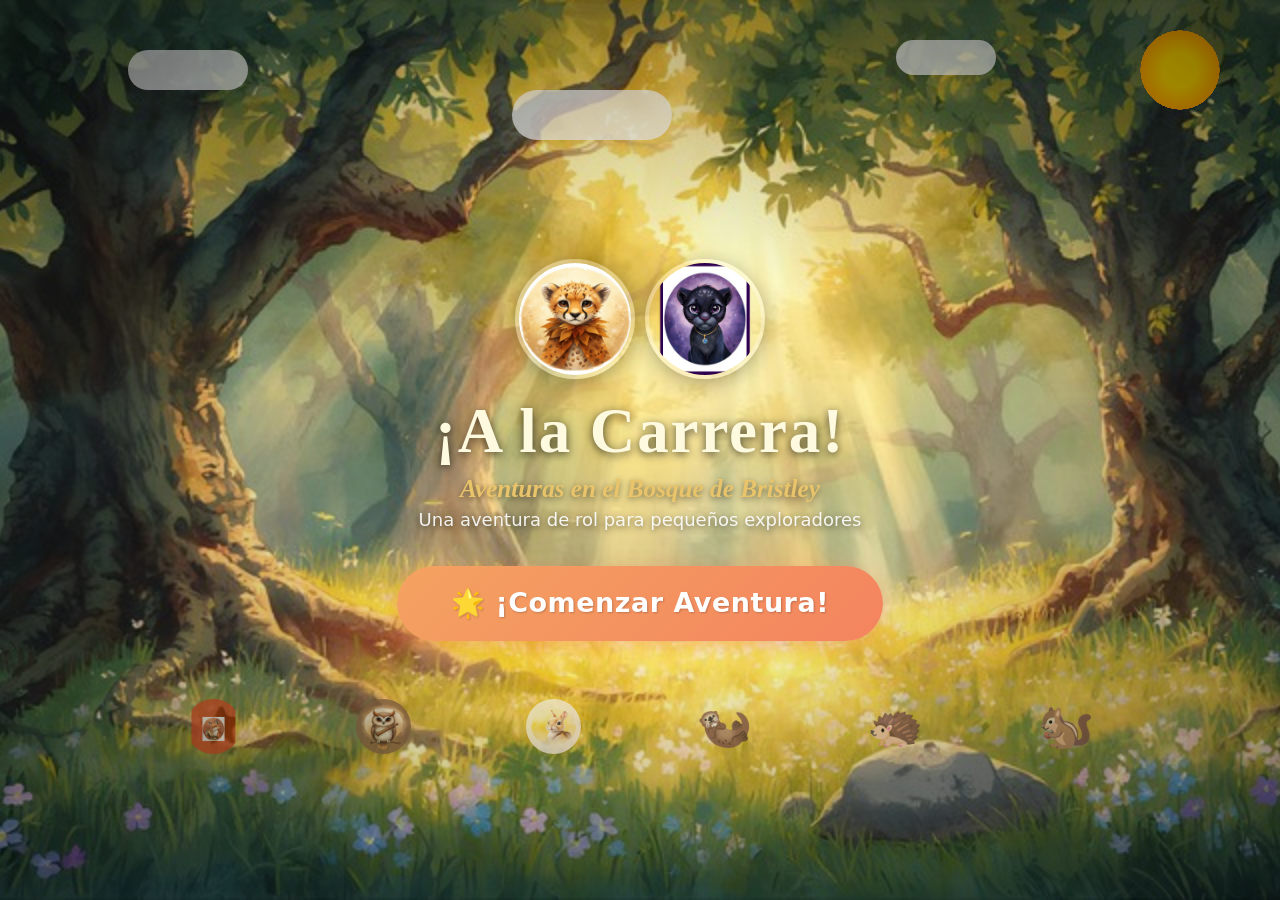
==== commit 50f2beee: "feat: player-driven gameplay, fix all Spanish accents, full documentation Player view is now fully i" ====
--- a/index.html
+++ b/index.html
@@ -27,42 +27,57 @@
         <div class="title-sun"></div>
 
         <div class="title-container">
-            <span class="title-emoji">🐆🐈‍⬛</span>
+            <span class="title-emoji"><img src="assets/characters/guepardo.png" onerror="this.replaceWith(document.createTextNode('🐆'))"><img src="assets/characters/pantera.png" onerror="this.replaceWith(document.createTextNode('🐈‍⬛'))"></span>
             <h1 class="title-main">¡A la Carrera!</h1>
-            <p class="title-sub">La Búsqueda del Tesoro de los Titanes</p>
+            <p class="title-sub">Aventuras en el Bosque de Bristley</p>
             <p class="title-desc">Una aventura de rol para pequeños exploradores</p>
             <button id="btn-start" class="btn-primary">🌟 ¡Comenzar Aventura!</button>
         </div>
 
         <div class="title-creatures">
-            <span>🦊</span>
-            <span>🦉</span>
-            <span>🐰</span>
+            <span><img src="assets/characters/zorro.png" style="width:55px;height:55px;border-radius:50%;object-fit:cover;" onerror="this.replaceWith(document.createTextNode('🦊'))"></span>
+            <span><img src="assets/characters/buho.png" style="width:55px;height:55px;border-radius:50%;object-fit:cover;" onerror="this.replaceWith(document.createTextNode('🦉'))"></span>
+            <span><img src="assets/characters/conejo.png" style="width:55px;height:55px;border-radius:50%;object-fit:cover;" onerror="this.replaceWith(document.createTextNode('🐰'))"></span>
             <span>🦦</span>
             <span>🦔</span>
             <span>🐿️</span>
         </div>
     </section>
 
+    <!-- ====== PANTALLA DE CAMPAÑAS ====== -->
+    <section id="screen-campaigns" class="screen">
+        <div class="content-wrapper">
+            <h2 class="section-title">🗺️ Tus Campañas 🗺️</h2>
+            <div id="campaign-list" class="campaign-list"></div>
+            <div class="campaign-actions">
+                <button id="btn-new-campaign" class="btn-primary">✨ Nueva Campaña</button>
+                <button id="btn-quick-play" class="btn-secondary">⚡ Partida Rápida (sin guardar)</button>
+            </div>
+        </div>
+    </section>
+
+    <!-- ====== PANTALLA DE SELECCIÓN DE AVENTURA ====== -->
+    <section id="screen-adventure-select" class="screen">
+        <div class="content-wrapper">
+            <h2 class="section-title">⚔️ Elige tu Aventura ⚔️</h2>
+            <div id="adventure-select-list" class="adventure-select-list"></div>
+            <div style="margin-top:1rem;">
+                <button id="btn-back-campaigns" class="btn-secondary">← Volver a Campañas</button>
+            </div>
+        </div>
+    </section>
+
     <!-- ====== PANTALLA DE PERSONAJES ====== -->
     <section id="screen-characters" class="screen">
         <div class="content-wrapper">
             <h2 class="section-title">🐾 Elige a tus Bestias 🐾</h2>
 
-            <div class="player-slots">
-                <div id="player-slot-1" class="player-slot active-slot">
-                    <div class="slot-empty">
-                        <div class="slot-number">Jugador 1</div>
-                        <div class="slot-hint">Elige un personaje</div>
-                    </div>
-                </div>
-                <div id="player-slot-2" class="player-slot">
-                    <div class="slot-empty">
-                        <div class="slot-number">Jugador 2</div>
-                        <div class="slot-hint">Elige un personaje</div>
-                    </div>
-                </div>
-            </div>
+            <div class="player-controls-bar">
+                <button id="btn-remove-player" class="btn-player-control" disabled>➖</button>
+                <span id="player-count-label" class="player-count-label">2 jugadores</span>
+                <button id="btn-add-player" class="btn-player-control">➕</button>
+            </div>
+            <div id="player-slots-container" class="player-slots"></div>
 
             <div id="character-grid" class="character-grid"></div>
 
@@ -96,7 +111,7 @@
             <!-- GM Header -->
             <div class="gm-header">
                 <div class="gm-header-left">
-                    <div id="gm-die-display" class="die-indicator die-d8">🎲 <span>d8</span></div>
+                    <div id="gm-die-display" class="die-indicator">⚖️ <span>Normal</span></div>
                     <div class="clock-container">
                         <span class="clock-label">Reloj:</span>
                         <div id="gm-clock-display"></div>
@@ -133,7 +148,10 @@
 
                     <!-- Team Tags -->
                     <div class="gm-card">
-                        <div class="gm-card-title">🏷️ Tags del Equipo</div>
+                        <div class="gm-card-title" style="justify-content:space-between;">
+                            <span>🏷️ Tags del Equipo</span>
+                            <button id="btn-show-team-player" class="btn-gm-action btn-send-choices" style="font-size:0.65rem;">📺 Mostrar en pantalla</button>
+                        </div>
                         <div id="gm-team-tags" class="gm-team-tags"></div>
                     </div>
 
@@ -152,7 +170,7 @@
                         <div class="gm-card-title">📊 Estado</div>
                         <div class="gm-status-row">
                             <div class="gm-status-item">
-                                🎲 Dado: <strong id="gm-current-die">d8</strong>
+                                📈 Dificultad: <strong id="gm-current-die">+0</strong>
                             </div>
                             <div class="gm-status-item">
                                 ⏰ Reloj:
@@ -167,29 +185,19 @@
                     </div>
 
                     <!-- Scene Options -->
-                    <div class="gm-card">
-                        <div class="gm-card-title">🎯 Opciones de la Escena</div>
+                    <div class="gm-card gm-card-options">
+                        <div class="gm-card-title" style="justify-content:space-between;">
+                            <span>🎯 Opciones de la Escena</span>
+                            <button id="btn-send-choices-player" class="btn-gm-action btn-send-choices" style="font-size:0.65rem;">📺 Enviar opciones</button>
+                        </div>
                         <div id="gm-options"></div>
                     </div>
 
-                    <!-- Dice -->
-                    <div class="gm-card">
-                        <div class="gm-card-title">🎲 Dados</div>
+                    <!-- Dice History (dice input is now inline in options panel) -->
+                    <div class="gm-card">
+                        <div class="gm-card-title">🎲 Historial de Dados</div>
                         <div id="gm-last-roll"></div>
-                        <div class="gm-dice-controls">
-                            <button id="btn-roll-dice" class="btn-roll-dice">🎲 Tirar dado</button>
-                            <label class="gm-advantage-check">
-                                <input type="checkbox" id="gm-advantage-check"> Ventaja
-                            </label>
-                        </div>
-                        <div class="gm-manual-results">
-                            <span style="font-size:0.7rem;color:rgba(255,255,255,0.4);margin-right:0.3rem;">Manual:</span>
-                            <button class="btn-manual-result btn-manual-critico" data-result="critico">⭐ Crítico</button>
-                            <button class="btn-manual-result btn-manual-exito" data-result="exito">✅ Éxito</button>
-                            <button class="btn-manual-result btn-manual-complicacion" data-result="complicacion">⚠️ Complicación</button>
-                            <button class="btn-manual-result btn-manual-juerga" data-result="juerga">🎪 Juerga</button>
-                        </div>
-                        <div id="gm-dice-history" class="gm-dice-history" style="margin-top:0.5rem;"></div>
+                        <div id="gm-dice-history" class="gm-dice-history"></div>
                     </div>
 
                     <!-- Navigation -->
@@ -197,12 +205,7 @@
                         <div class="gm-card-title">🧭 Navegación</div>
                         <div class="gm-nav-row">
                             <select id="gm-scene-select" class="gm-scene-select">
-                                <option value="scene1">1 - El Mapa Misterioso</option>
-                                <option value="scene2">2 - El Río Rugiente</option>
-                                <option value="scene3">3 - El Túnel de los Susurros</option>
-                                <option value="scene4">4 - La Guarida del Tejón</option>
-                                <option value="scene5">5 - El Tesoro de los Titanes</option>
-                                <option value="victoria">🏆 Victoria</option>
+                                <!-- Populated dynamically by adventure -->
                             </select>
                             <button id="btn-go-scene" class="btn-go-scene">Ir →</button>
                         </div>
@@ -216,7 +219,7 @@
                             <button class="btn-quick" id="btn-quick-triumph">🎺 Fanfarria</button>
                             <button class="btn-quick" id="btn-quick-success">✅ Éxito SFX</button>
                             <button class="btn-quick" id="btn-quick-failure">⚠️ Fallo SFX</button>
-                            <button class="btn-quick" id="btn-quick-hijinx">🎪 Juerga SFX</button>
+                            <button class="btn-quick" id="btn-quick-hijinx">🎪 ¡Oh No! SFX</button>
                             <button class="btn-quick" id="btn-quick-critical">⭐ Crítico SFX</button>
                             <button class="btn-quick" id="btn-quick-transition">🎵 Transición</button>
                             <button class="btn-quick" id="btn-quick-suspense">😨 Suspenso</button>
@@ -231,9 +234,9 @@
                         </div>
                     </div>
 
-                    <!-- Juergas Library -->
-                    <div class="gm-card">
-                        <div class="gm-card-title">🎪 Biblioteca de Juergas</div>
+                    <!-- Oh No Library -->
+                    <div class="gm-card">
+                        <div class="gm-card-title">🎪 Biblioteca de ¡Oh No!</div>
                         <div id="gm-juergas" class="gm-quick-actions"></div>
                     </div>
 
@@ -269,12 +272,23 @@
 
     <!-- Scripts -->
     <script src="js/data/bestiary.js"></script>
-    <script src="js/data/scenes.js"></script>
+    <script src="js/data/badges-definitions.js"></script>
+    <script src="js/data/items.js"></script>
+    <script src="js/data/random-events.js"></script>
+    <script src="js/data/adventures/adventure-registry.js"></script>
+    <script src="js/data/adventures/tesoro-titanes.js"></script>
+    <script src="js/data/adventures/bosque-sombras.js"></script>
     <script src="js/audio.js"></script>
     <script src="js/dice.js"></script>
     <script src="js/clock.js"></script>
+    <script src="js/save.js"></script>
+    <script src="js/progression.js"></script>
+    <script src="js/badges.js"></script>
+    <script src="js/loot.js"></script>
     <script src="js/characters.js"></script>
     <script src="js/sync.js"></script>
+    <script src="js/resolution-generator.js"></script>
+    <script src="js/campaign-ui.js"></script>
     <script src="js/adventure.js"></script>
     <script src="js/app.js"></script>
 </body>
--- a/css/styles.css
+++ b/css/styles.css
@@ -77,10 +77,21 @@
     justify-content: center;
     align-items: center;
     text-align: center;
-    background: linear-gradient(180deg, #87CEEB 0%, #87CEEB 35%, #228B22 35%, #1a6b1a 100%);
+    background: url('../assets/scenes/forest.png') center/cover no-repeat,
+                linear-gradient(180deg, #87CEEB 0%, #87CEEB 35%, #228B22 35%, #1a6b1a 100%);
     padding: 2rem;
     position: relative;
     overflow: hidden;
+}
+
+/* Vignette overlay for title */
+#screen-title::after {
+    content: '';
+    position: absolute;
+    top: 0; left: 0; right: 0; bottom: 0;
+    background: radial-gradient(ellipse at center, transparent 30%, rgba(0,0,0,0.5) 100%);
+    pointer-events: none;
+    z-index: 1;
 }
 
 .title-container {
@@ -95,28 +106,42 @@
     display: block;
 }
 
+/* Portrait images replacing emoji in title */
+.title-emoji img {
+    height: 120px;
+    border-radius: 50%;
+    border: 4px solid rgba(255,255,255,0.3);
+    box-shadow: 0 4px 20px rgba(0,0,0,0.3);
+    margin: 0 0.3rem;
+    vertical-align: middle;
+}
+
 .title-main {
-    font-size: 3rem;
+    font-family: 'Georgia', 'Palatino', 'Book Antiqua', serif;
+    font-size: 3.5rem;
     font-weight: 900;
     color: var(--white);
-    text-shadow: 3px 3px 0 var(--green-dark), 6px 6px 0 rgba(0,0,0,0.2);
+    text-shadow: 0 2px 10px rgba(0,0,0,0.7), 0 0 40px rgba(255,215,0,0.2);
     margin-bottom: 0.5rem;
     line-height: 1.1;
+    letter-spacing: 0.03em;
 }
 
 .title-sub {
-    font-size: 1.3rem;
+    font-family: 'Georgia', 'Palatino', serif;
+    font-size: 1.4rem;
     color: var(--gold-light);
     font-weight: 600;
+    font-style: italic;
     margin-bottom: 0.3rem;
-    text-shadow: 1px 1px 2px rgba(0,0,0,0.3);
+    text-shadow: 0 2px 6px rgba(0,0,0,0.5);
 }
 
 .title-desc {
     font-size: 1rem;
-    color: rgba(255,255,255,0.85);
+    color: rgba(255,255,255,0.9);
     margin-bottom: 2rem;
-    text-shadow: 1px 1px 2px rgba(0,0,0,0.3);
+    text-shadow: 0 2px 6px rgba(0,0,0,0.5);
 }
 
 .btn-primary {
@@ -198,11 +223,12 @@
 }
 
 .section-title {
-    font-size: 1.8rem;
+    font-family: 'Georgia', 'Palatino', serif;
+    font-size: 2rem;
     font-weight: 800;
     color: var(--white);
     text-align: center;
-    text-shadow: 2px 2px 0 rgba(0,0,0,0.2);
+    text-shadow: 0 2px 8px rgba(0,0,0,0.6), 0 0 30px rgba(255,215,0,0.1);
     margin-bottom: 1.5rem;
 }
 
@@ -241,3 +267,309 @@
     z-index: 1000;
     overflow: hidden;
 }
+
+/* ====== CAMPAIGN & ADVENTURE SCREENS ====== */
+#screen-campaigns,
+#screen-adventure-select {
+    background: linear-gradient(180deg, #1a2a1a 0%, #0d1b2a 60%, #1a1a2e 100%);
+    justify-content: flex-start;
+    align-items: center;
+    overflow-y: auto;
+    padding-bottom: 2rem;
+}
+
+#screen-campaigns .content-wrapper,
+#screen-adventure-select .content-wrapper {
+    padding-top: 2rem;
+}
+
+.campaign-list {
+    display: flex;
+    flex-direction: column;
+    gap: 1rem;
+    margin-bottom: 1.5rem;
+    max-width: 600px;
+    margin-left: auto;
+    margin-right: auto;
+}
+
+.campaign-card {
+    background: rgba(255,255,255,0.06);
+    border: 1px solid rgba(255,255,255,0.12);
+    border-radius: var(--radius);
+    padding: 1rem 1.2rem;
+    cursor: pointer;
+    transition: all 0.2s;
+}
+
+.campaign-card:hover {
+    background: rgba(255,255,255,0.1);
+    border-color: var(--gold);
+    transform: translateY(-2px);
+}
+
+.campaign-card-top {
+    display: flex;
+    gap: 1rem;
+    align-items: center;
+    margin-bottom: 0.8rem;
+}
+
+.campaign-portraits {
+    display: flex;
+    gap: -8px;
+}
+
+.campaign-portrait {
+    width: 48px;
+    height: 48px;
+    border-radius: 50%;
+    object-fit: cover;
+    border: 3px solid;
+    margin-right: -8px;
+    box-shadow: 0 2px 8px rgba(0,0,0,0.3);
+}
+
+.campaign-info { flex: 1; }
+
+.campaign-name {
+    font-weight: 800;
+    font-size: 1.1rem;
+    color: white;
+    margin-bottom: 0.2rem;
+}
+
+.campaign-meta {
+    display: flex;
+    gap: 0.8rem;
+    font-size: 0.8rem;
+    color: rgba(255,255,255,0.5);
+}
+
+.campaign-card-actions {
+    display: flex;
+    gap: 0.5rem;
+}
+
+.btn-campaign-continue {
+    flex: 1;
+    background: linear-gradient(135deg, var(--green-dark), var(--green-mid));
+    color: white;
+    font-weight: 700;
+    font-size: 0.9rem;
+    padding: 0.5rem 1rem;
+    border-radius: var(--radius-sm);
+    border: none;
+    cursor: pointer;
+    transition: transform 0.15s;
+}
+.btn-campaign-continue:hover { transform: scale(1.02); }
+
+.btn-campaign-delete {
+    background: rgba(255,255,255,0.05);
+    color: rgba(255,255,255,0.4);
+    font-size: 0.85rem;
+    padding: 0.5rem 0.8rem;
+    border-radius: var(--radius-sm);
+    border: none;
+    cursor: pointer;
+}
+.btn-campaign-delete:hover { background: rgba(231,111,81,0.2); color: #f87171; }
+
+.campaign-empty {
+    text-align: center;
+    padding: 2rem;
+    color: rgba(255,255,255,0.5);
+}
+
+.campaign-actions {
+    display: flex;
+    gap: 1rem;
+    justify-content: center;
+    flex-wrap: wrap;
+}
+
+/* ====== ADVENTURE SELECT ====== */
+.adventure-select-list {
+    display: flex;
+    flex-direction: column;
+    gap: 1rem;
+    max-width: 650px;
+    margin: 0 auto;
+}
+
+.adventure-select-header {
+    text-align: center;
+    margin-bottom: 1rem;
+}
+
+.adventure-card {
+    background: rgba(255,255,255,0.06);
+    border: 1px solid rgba(255,255,255,0.12);
+    border-radius: var(--radius);
+    padding: 1.2rem;
+    display: flex;
+    gap: 1rem;
+    align-items: flex-start;
+    cursor: pointer;
+    transition: all 0.2s;
+    position: relative;
+}
+
+.adventure-card:hover {
+    background: rgba(255,255,255,0.1);
+    border-color: var(--gold);
+    transform: translateY(-2px);
+}
+
+.adventure-card.adventure-locked {
+    opacity: 0.5;
+    cursor: not-allowed;
+}
+
+.adventure-card.adventure-completed {
+    border-color: rgba(34,197,94,0.3);
+}
+
+.adventure-card-emoji {
+    font-size: 2.5rem;
+    flex-shrink: 0;
+}
+
+.adventure-card-info { flex: 1; }
+
+.adventure-card-title {
+    font-weight: 800;
+    font-size: 1.1rem;
+    color: white;
+    margin-bottom: 0.3rem;
+}
+
+.adventure-card-desc {
+    font-size: 0.85rem;
+    color: rgba(255,255,255,0.6);
+    margin-bottom: 0.5rem;
+    line-height: 1.4;
+}
+
+.adventure-card-meta {
+    display: flex;
+    gap: 0.8rem;
+    flex-wrap: wrap;
+    font-size: 0.75rem;
+    color: rgba(255,255,255,0.4);
+}
+
+.adventure-lock {
+    position: absolute;
+    top: 50%;
+    right: 1rem;
+    transform: translateY(-50%);
+    font-size: 0.8rem;
+    color: rgba(255,255,255,0.4);
+    font-weight: 700;
+}
+
+/* ====== BADGES GALLERY ====== */
+.badges-gallery {
+    max-width: 600px;
+    margin: 0 auto;
+}
+
+.badges-grid {
+    display: grid;
+    grid-template-columns: repeat(auto-fill, minmax(90px, 1fr));
+    gap: 0.6rem;
+}
+
+.badge-item {
+    text-align: center;
+    padding: 0.6rem;
+    border-radius: var(--radius-sm);
+    background: rgba(255,255,255,0.05);
+    border: 1px solid rgba(255,255,255,0.1);
+}
+
+.badge-earned {
+    border-color: var(--gold);
+    background: rgba(244,162,97,0.1);
+}
+
+.badge-locked {
+    opacity: 0.4;
+}
+
+.badge-emoji {
+    font-size: 1.8rem;
+    display: block;
+}
+
+.badge-name {
+    font-size: 0.65rem;
+    color: rgba(255,255,255,0.7);
+    margin-top: 0.2rem;
+}
+
+/* ====== INVENTORY VIEW ====== */
+.inventory-view {
+    max-width: 600px;
+    margin: 0 auto;
+}
+
+.inv-player {
+    background: rgba(255,255,255,0.05);
+    border-radius: var(--radius);
+    border-left: 4px solid;
+    padding: 1rem;
+    margin-bottom: 1rem;
+}
+
+.inv-player-header {
+    display: flex;
+    gap: 0.8rem;
+    align-items: center;
+    margin-bottom: 0.5rem;
+}
+
+.xp-bar {
+    width: 100%;
+    height: 6px;
+    background: rgba(255,255,255,0.1);
+    border-radius: 3px;
+    margin-top: 0.3rem;
+    overflow: hidden;
+}
+
+.xp-bar-fill {
+    height: 100%;
+    background: linear-gradient(90deg, var(--gold), var(--gold-light));
+    border-radius: 3px;
+    transition: width 0.3s;
+}
+
+.inv-items {
+    display: flex;
+    gap: 0.5rem;
+    flex-wrap: wrap;
+}
+
+.inv-item {
+    background: rgba(255,255,255,0.05);
+    border: 1px solid rgba(255,255,255,0.15);
+    border-radius: var(--radius-sm);
+    padding: 0.4rem 0.8rem;
+    font-size: 0.8rem;
+    display: flex;
+    align-items: center;
+    gap: 0.4rem;
+}
+
+.inv-item-empty {
+    color: rgba(255,255,255,0.2);
+    font-style: italic;
+    border-style: dashed;
+}
+
+.inv-item-emoji { font-size: 1.2rem; }
+.inv-item-name { color: white; font-weight: 600; }
+.inv-item-type { font-size: 0.65rem; font-weight: 700; text-transform: uppercase; }
--- a/css/animations.css
+++ b/css/animations.css
@@ -288,3 +288,35 @@
 #scene-choices {
     transition: opacity 0.5s ease;
 }
+
+/* === Cinematic scene fade through black === */
+@keyframes sceneFadeThrough {
+    0% { opacity: 0; }
+    40% { opacity: 1; }
+    60% { opacity: 1; }
+    100% { opacity: 0; }
+}
+
+/* === Particle float fallback (CSS) === */
+@keyframes particleFloat {
+    0% {
+        opacity: 0;
+        transform: translateY(0) translateX(0);
+    }
+    20% {
+        opacity: 0.6;
+    }
+    80% {
+        opacity: 0.4;
+    }
+    100% {
+        opacity: 0;
+        transform: translateY(-100px) translateX(30px);
+    }
+}
+
+/* === Portrait pulse for cinematic mode === */
+@keyframes portraitGlow {
+    0%, 100% { box-shadow: 0 0 8px rgba(244, 162, 97, 0.3); }
+    50% { box-shadow: 0 0 20px rgba(244, 162, 97, 0.6); }
+}
--- a/css/characters.css
+++ b/css/characters.css
@@ -1,21 +1,78 @@
 /* === Character Creator Screen === */
 #screen-characters {
-    background: linear-gradient(180deg, var(--green-dark) 0%, var(--green-mid) 100%);
+    background: url('../assets/scenes/forest.png') center/cover no-repeat fixed,
+                linear-gradient(180deg, var(--green-dark) 0%, var(--green-mid) 100%);
     padding-bottom: 2rem;
+    position: relative;
+}
+
+/* Dark overlay for readability */
+#screen-characters::before {
+    content: '';
+    position: fixed;
+    top: 0; left: 0; right: 0; bottom: 0;
+    background: rgba(0,0,0,0.45);
+    pointer-events: none;
+    z-index: 0;
+}
+
+#screen-characters > * {
+    position: relative;
+    z-index: 1;
+}
+
+/* === Player Controls Bar === */
+.player-controls-bar {
+    display: flex;
+    align-items: center;
+    justify-content: center;
+    gap: 0.8rem;
+    margin-bottom: 1rem;
+}
+
+.btn-player-control {
+    background: rgba(255,255,255,0.15);
+    color: white;
+    font-size: 1.2rem;
+    width: 40px;
+    height: 40px;
+    border-radius: 50%;
+    display: flex;
+    align-items: center;
+    justify-content: center;
+    padding: 0;
+    border: 2px solid rgba(255,255,255,0.3);
+}
+
+.btn-player-control:hover:not(:disabled) {
+    background: rgba(255,255,255,0.25);
+    border-color: var(--gold);
+}
+
+.btn-player-control:disabled {
+    opacity: 0.3;
+}
+
+.player-count-label {
+    color: rgba(255,255,255,0.8);
+    font-size: 0.9rem;
+    font-weight: 700;
+    min-width: 100px;
+    text-align: center;
 }
 
 /* === Player Slots === */
 .player-slots {
     display: flex;
-    gap: 1rem;
+    gap: 0.8rem;
     margin-bottom: 1.5rem;
     justify-content: center;
+    flex-wrap: wrap;
 }
 
 .player-slot {
-    flex: 1;
-    max-width: 220px;
-    min-height: 120px;
+    flex: 0 1 160px;
+    min-height: 110px;
     border-radius: var(--radius);
     border: 3px dashed rgba(255,255,255,0.4);
     display: flex;
@@ -86,14 +143,16 @@
 
 /* === Character Cards === */
 .character-card {
-    background: linear-gradient(145deg, var(--animal-color-light, #fff) 0%, white 100%);
+    background: linear-gradient(145deg, rgba(255,255,255,0.92) 0%, rgba(255,255,255,0.85) 100%);
+    backdrop-filter: blur(8px);
+    -webkit-backdrop-filter: blur(8px);
     border-radius: var(--radius);
     padding: 1.2rem;
     text-align: center;
     cursor: pointer;
     transition: all 0.25s;
-    border: 3px solid transparent;
-    box-shadow: 0 4px 12px var(--shadow);
+    border: 3px solid rgba(255,255,255,0.3);
+    box-shadow: 0 4px 16px rgba(0,0,0,0.25);
     position: relative;
     overflow: hidden;
 }
@@ -124,6 +183,40 @@
     font-size: 3.5rem;
     margin-bottom: 0.5rem;
     display: block;
+}
+
+/* AI portrait in character card */
+.card-emoji img {
+    width: 90px;
+    height: 90px;
+    border-radius: 50%;
+    object-fit: cover;
+    border: 3px solid var(--animal-color, #f4a261);
+    box-shadow: 0 3px 12px rgba(0,0,0,0.25);
+    transition: transform 0.3s ease;
+}
+.character-card:hover .card-emoji img {
+    transform: scale(1.1);
+}
+
+/* AI portrait in slot */
+.slot-emoji img {
+    width: 60px;
+    height: 60px;
+    border-radius: 50%;
+    object-fit: cover;
+    border: 3px solid var(--animal-color, #f4a261);
+    box-shadow: 0 2px 8px rgba(0,0,0,0.3);
+}
+
+/* AI portrait in team summary */
+.team-emoji img {
+    width: 64px;
+    height: 64px;
+    border-radius: 50%;
+    object-fit: cover;
+    border: 3px solid var(--animal-color, #f4a261);
+    box-shadow: 0 2px 10px rgba(0,0,0,0.3);
 }
 
 .card-name {
@@ -188,7 +281,7 @@
 
 .team-summary {
     display: flex;
-    gap: 1.5rem;
+    gap: 1rem;
     margin-bottom: 2rem;
     flex-wrap: wrap;
     justify-content: center;
@@ -197,10 +290,10 @@
 .team-card {
     background: white;
     border-radius: var(--radius);
-    padding: 1.5rem;
-    flex: 1;
-    min-width: 280px;
-    max-width: 400px;
+    padding: 1.2rem;
+    flex: 1 1 260px;
+    min-width: 240px;
+    max-width: 380px;
     box-shadow: 0 8px 24px var(--shadow);
     border-top: 5px solid var(--animal-color, var(--gold));
 }
@@ -243,6 +336,33 @@
     padding: 0.5rem;
     border-radius: var(--radius-sm);
     background: rgba(0,0,0,0.03);
+    position: relative;
+}
+
+.tag-content {
+    flex: 1;
+}
+
+.btn-reroll {
+    background: rgba(0,0,0,0.06);
+    color: var(--text-light);
+    width: 30px;
+    height: 30px;
+    border-radius: 50%;
+    font-size: 0.9rem;
+    display: flex;
+    align-items: center;
+    justify-content: center;
+    padding: 0;
+    flex-shrink: 0;
+    opacity: 0.5;
+    transition: all 0.2s;
+}
+
+.btn-reroll:hover {
+    opacity: 1;
+    background: rgba(244, 162, 97, 0.15);
+    transform: rotate(180deg);
 }
 
 .tag-icon {
--- a/css/adventure.css
+++ b/css/adventure.css
@@ -301,6 +301,7 @@
     transform: none !important;
 }
 
+
 .choice-emoji {
     font-size: 1.8rem;
     flex-shrink: 0;
--- a/css/gm.css
+++ b/css/gm.css
@@ -293,6 +293,74 @@
     background: rgba(34, 197, 94, 0.5);
 }
 
+/* Dice type selector */
+.gm-dice-selector {
+    display: flex;
+    gap: 0.3rem;
+    margin-bottom: 0.5rem;
+    flex-wrap: wrap;
+}
+
+.btn-die-type {
+    background: rgba(255,255,255,0.06);
+    color: rgba(255,255,255,0.5);
+    border: 2px solid rgba(255,255,255,0.1);
+    border-radius: 8px;
+    padding: 0.2rem;
+    cursor: pointer;
+    transition: all 0.2s;
+    display: flex;
+    align-items: center;
+    justify-content: center;
+}
+
+.btn-die-type:hover {
+    color: rgba(255,255,255,0.8);
+    border-color: rgba(255,255,255,0.3);
+    background: rgba(255,255,255,0.1);
+}
+
+.btn-die-type.active {
+    color: var(--gold);
+    border-color: var(--gold);
+    background: rgba(244, 162, 97, 0.15);
+    box-shadow: 0 0 8px rgba(244, 162, 97, 0.2);
+}
+
+/* Dice input row */
+.gm-dice-input-row {
+    display: flex;
+    gap: 0.5rem;
+    align-items: center;
+    flex-wrap: wrap;
+    margin-bottom: 0.5rem;
+}
+
+.gm-roll-input {
+    width: 70px;
+    background: rgba(255,255,255,0.1);
+    color: white;
+    border: 2px solid rgba(255,255,255,0.2);
+    border-radius: 8px;
+    padding: 0.4rem 0.6rem;
+    font-size: 1.1rem;
+    font-weight: 800;
+    font-family: inherit;
+    text-align: center;
+}
+
+.gm-roll-input:focus {
+    outline: none;
+    border-color: var(--gold);
+    box-shadow: 0 0 8px rgba(244, 162, 97, 0.3);
+}
+
+.gm-roll-input::placeholder {
+    color: rgba(255,255,255,0.25);
+    font-weight: 400;
+    font-size: 0.8rem;
+}
+
 /* Dice controls */
 .gm-dice-controls {
     display: flex;
@@ -627,6 +695,10 @@
         overflow-y: auto;
     }
 
+    /* On mobile: Options first, Dice second, everything else after */
+    .gm-card-options { order: -2 !important; }
+    .gm-card-dice { order: -1 !important; }
+
     .gm-header {
         flex-direction: column;
         align-items: flex-start;
@@ -638,3 +710,35 @@
         align-items: flex-start;
     }
 }
+
+/* === Inline Dice Resolver === */
+.gm-inline-dice {
+    background: rgba(99, 102, 241, 0.08);
+    border: 1px solid rgba(99, 102, 241, 0.3);
+    border-radius: 12px;
+    padding: 1rem;
+    animation: popIn 0.3s ease-out;
+}
+
+/* Active SFX button indicator */
+.btn-sfx-active {
+    background: rgba(244, 162, 97, 0.3) !important;
+    box-shadow: 0 0 8px rgba(244, 162, 97, 0.4);
+    position: relative;
+}
+.btn-sfx-active::after {
+    content: '🔊';
+    position: absolute;
+    top: -4px;
+    right: -4px;
+    font-size: 0.55rem;
+}
+
+.gm-dice-header {
+    display: flex;
+    gap: 0.6rem;
+    align-items: center;
+    margin-bottom: 0.6rem;
+    padding-bottom: 0.6rem;
+    border-bottom: 1px solid rgba(255,255,255,0.08);
+}
